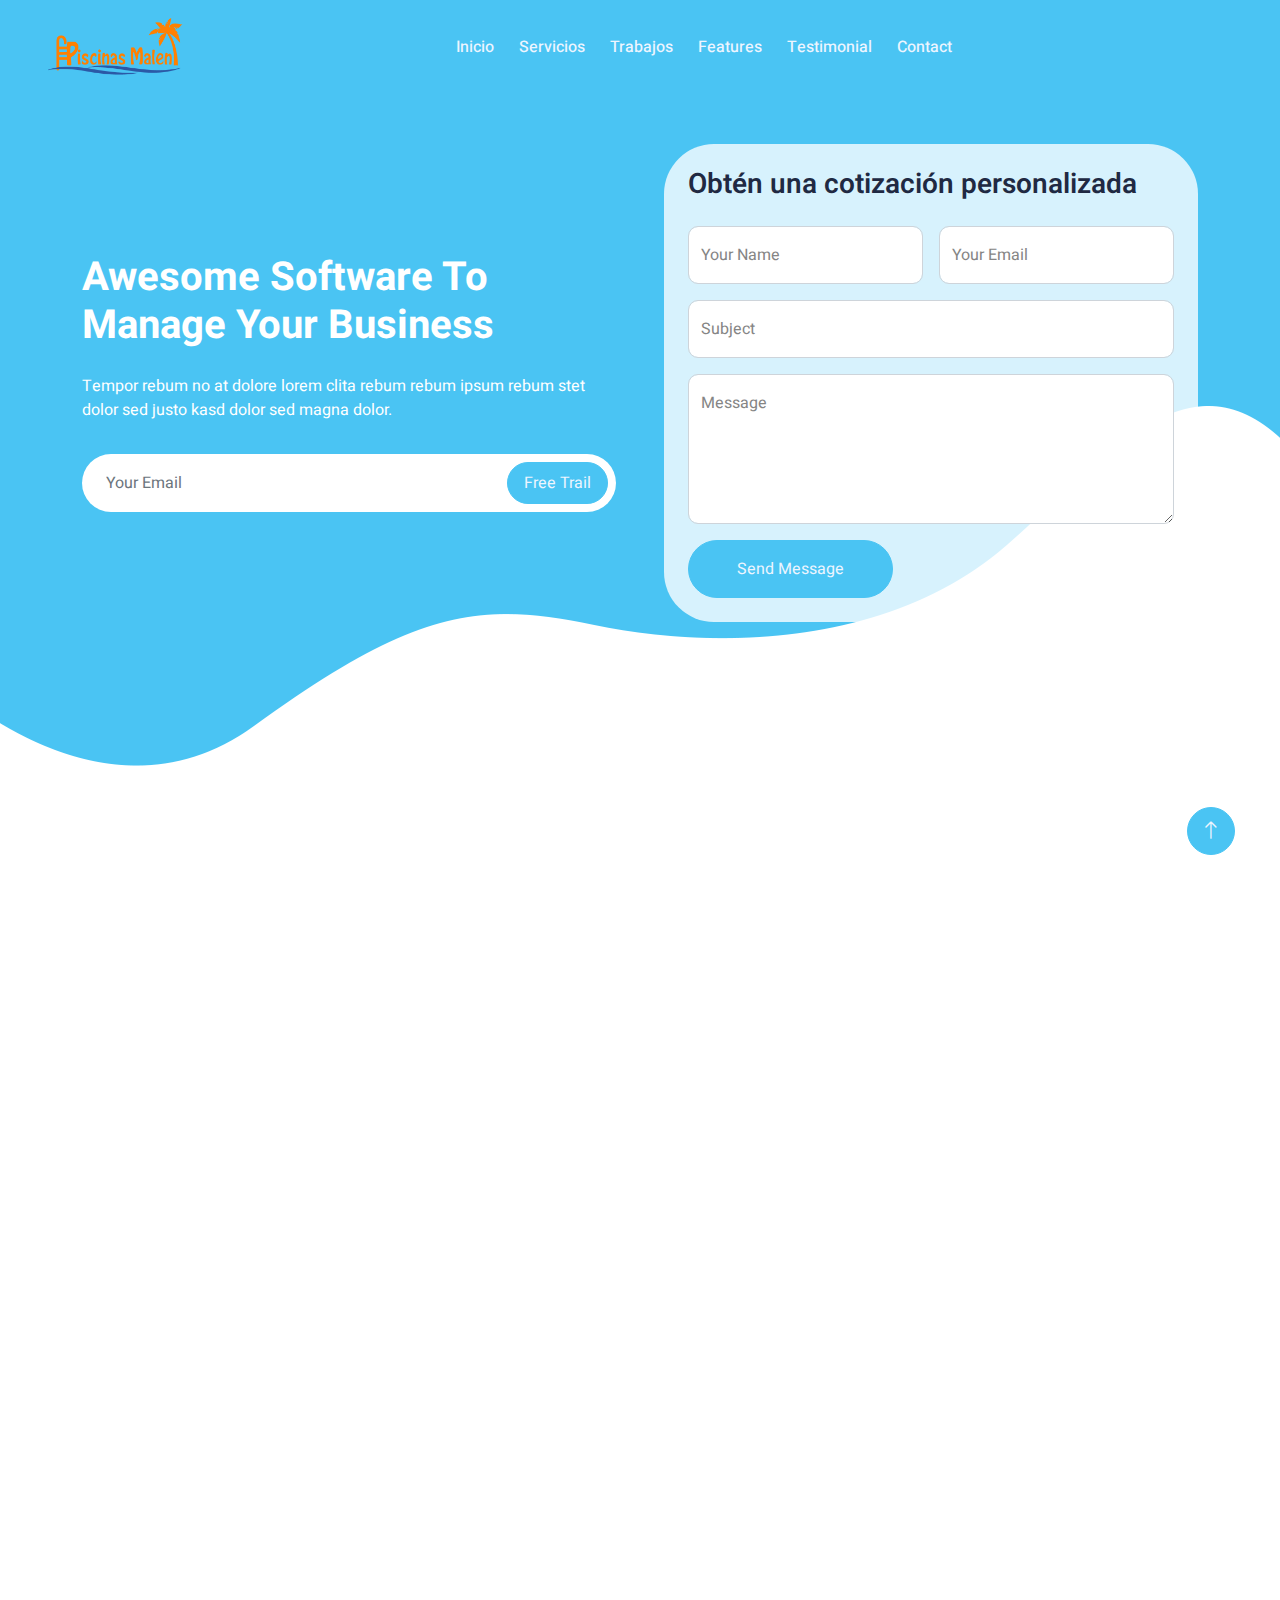
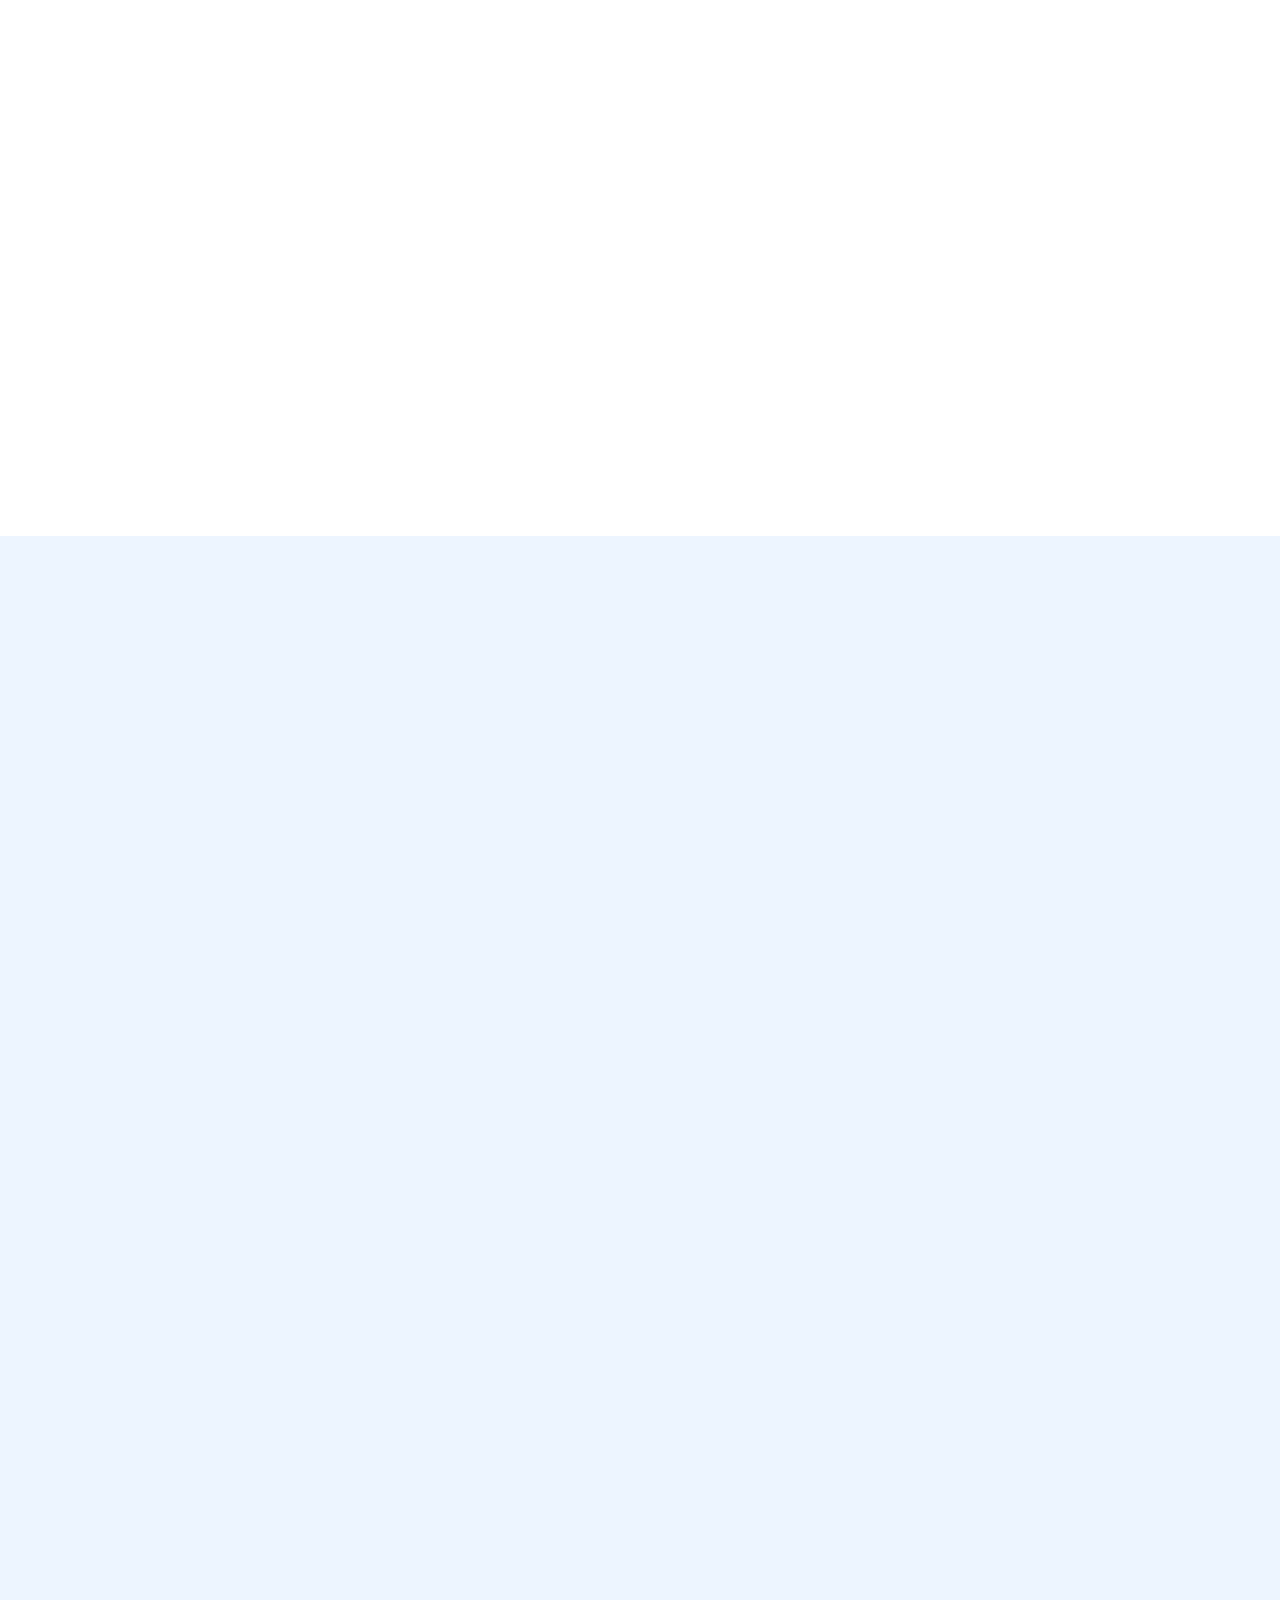
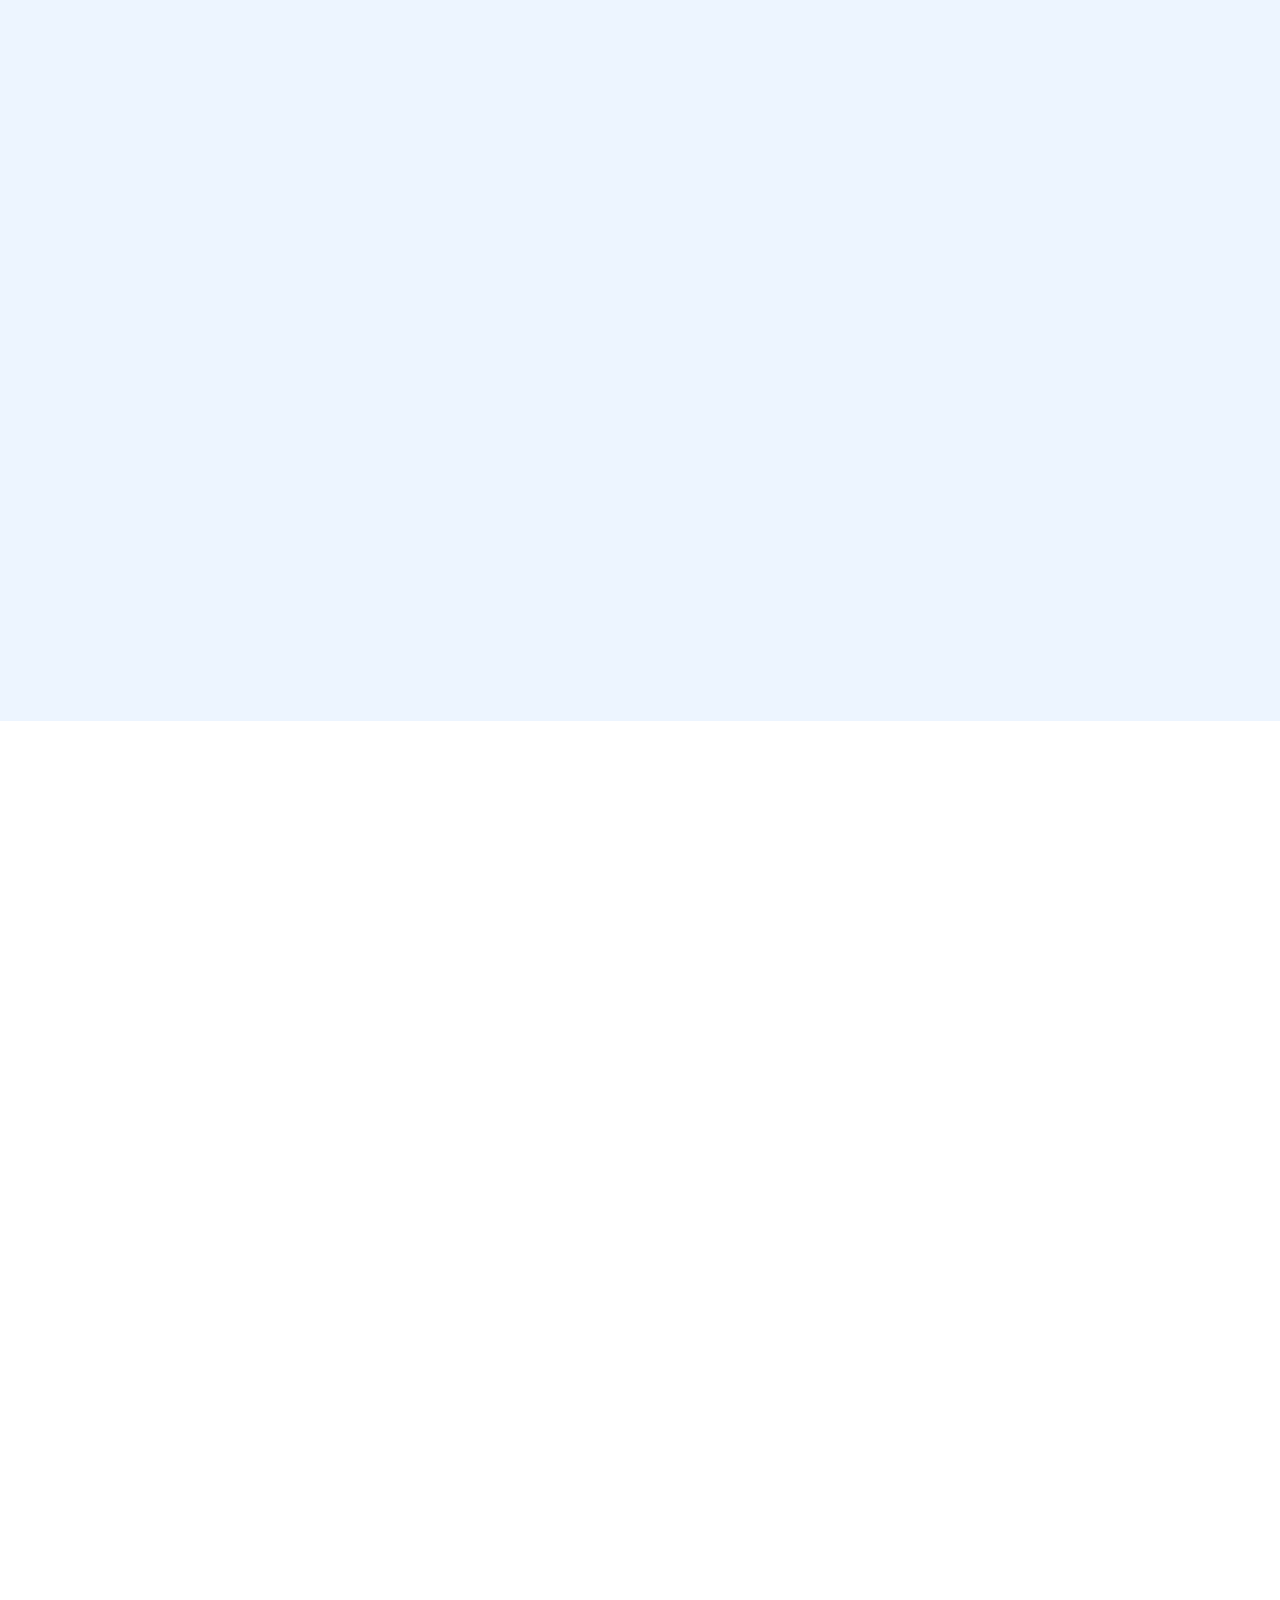
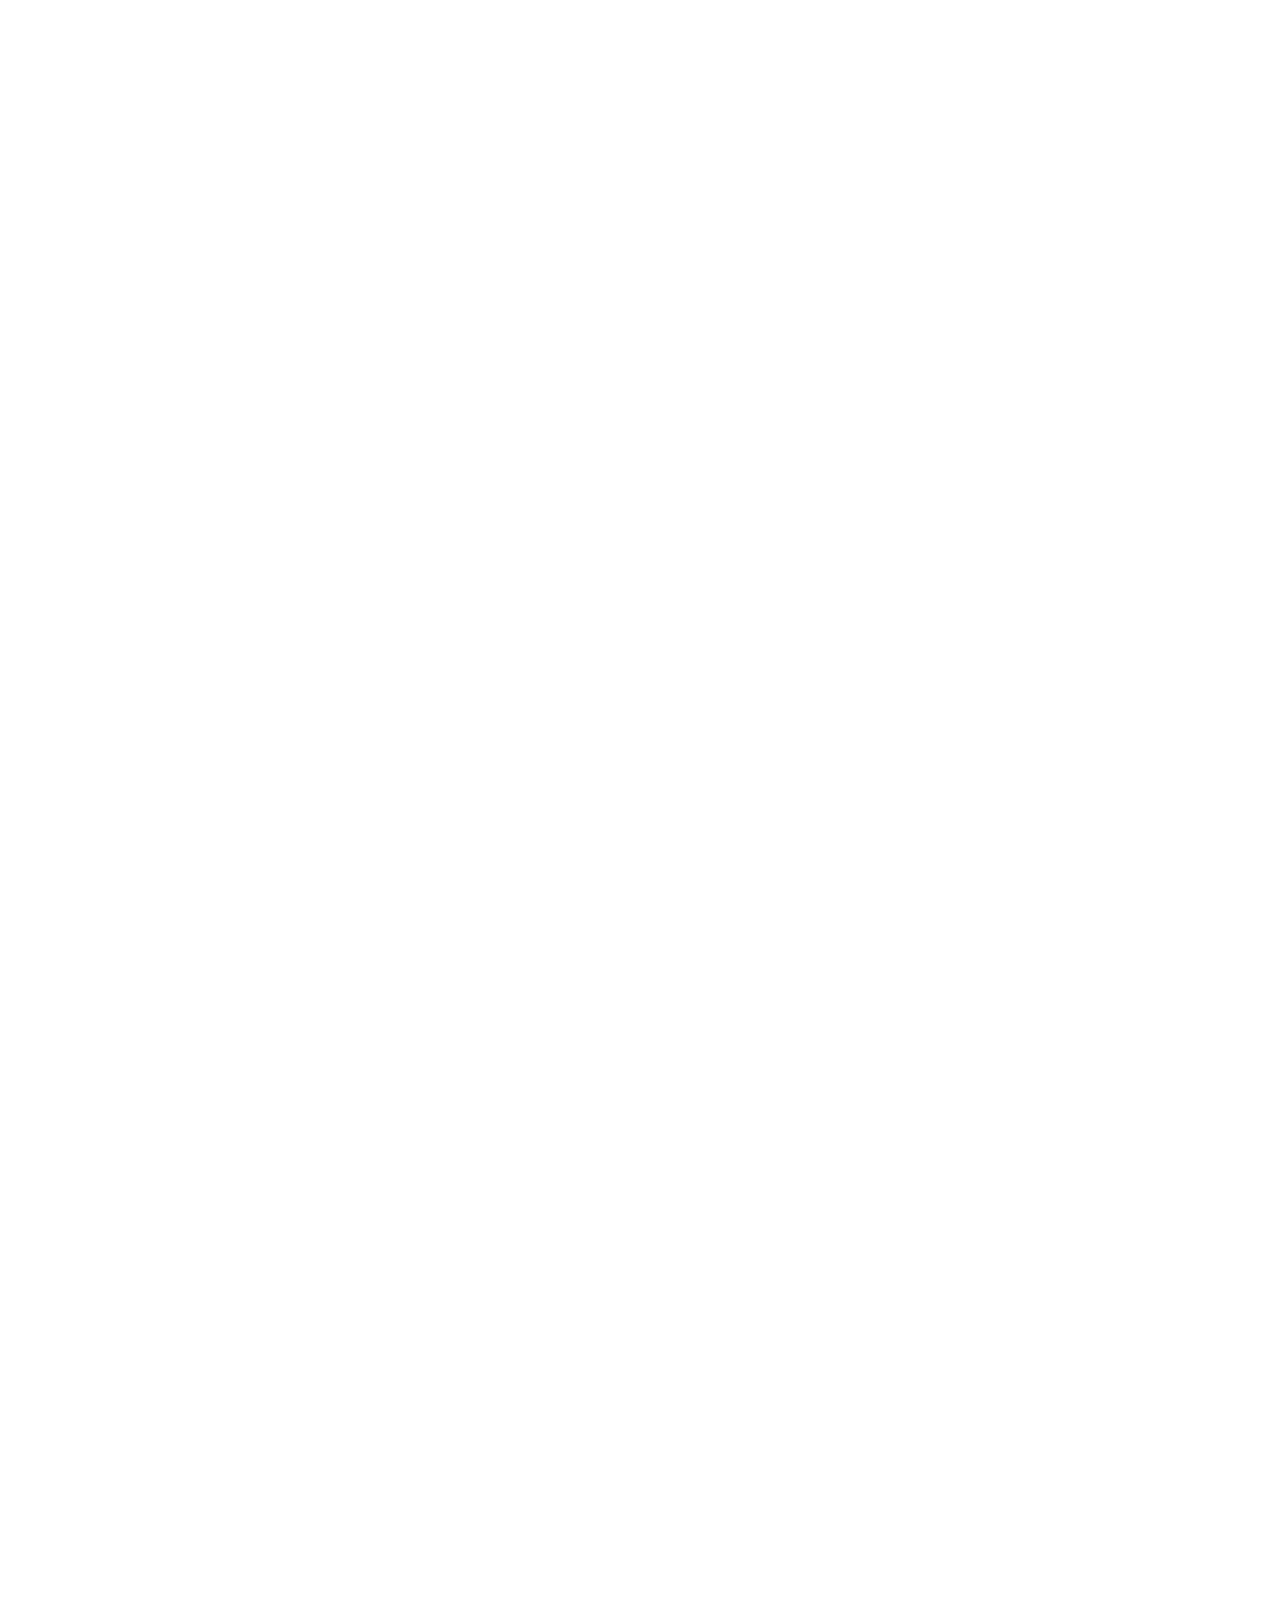
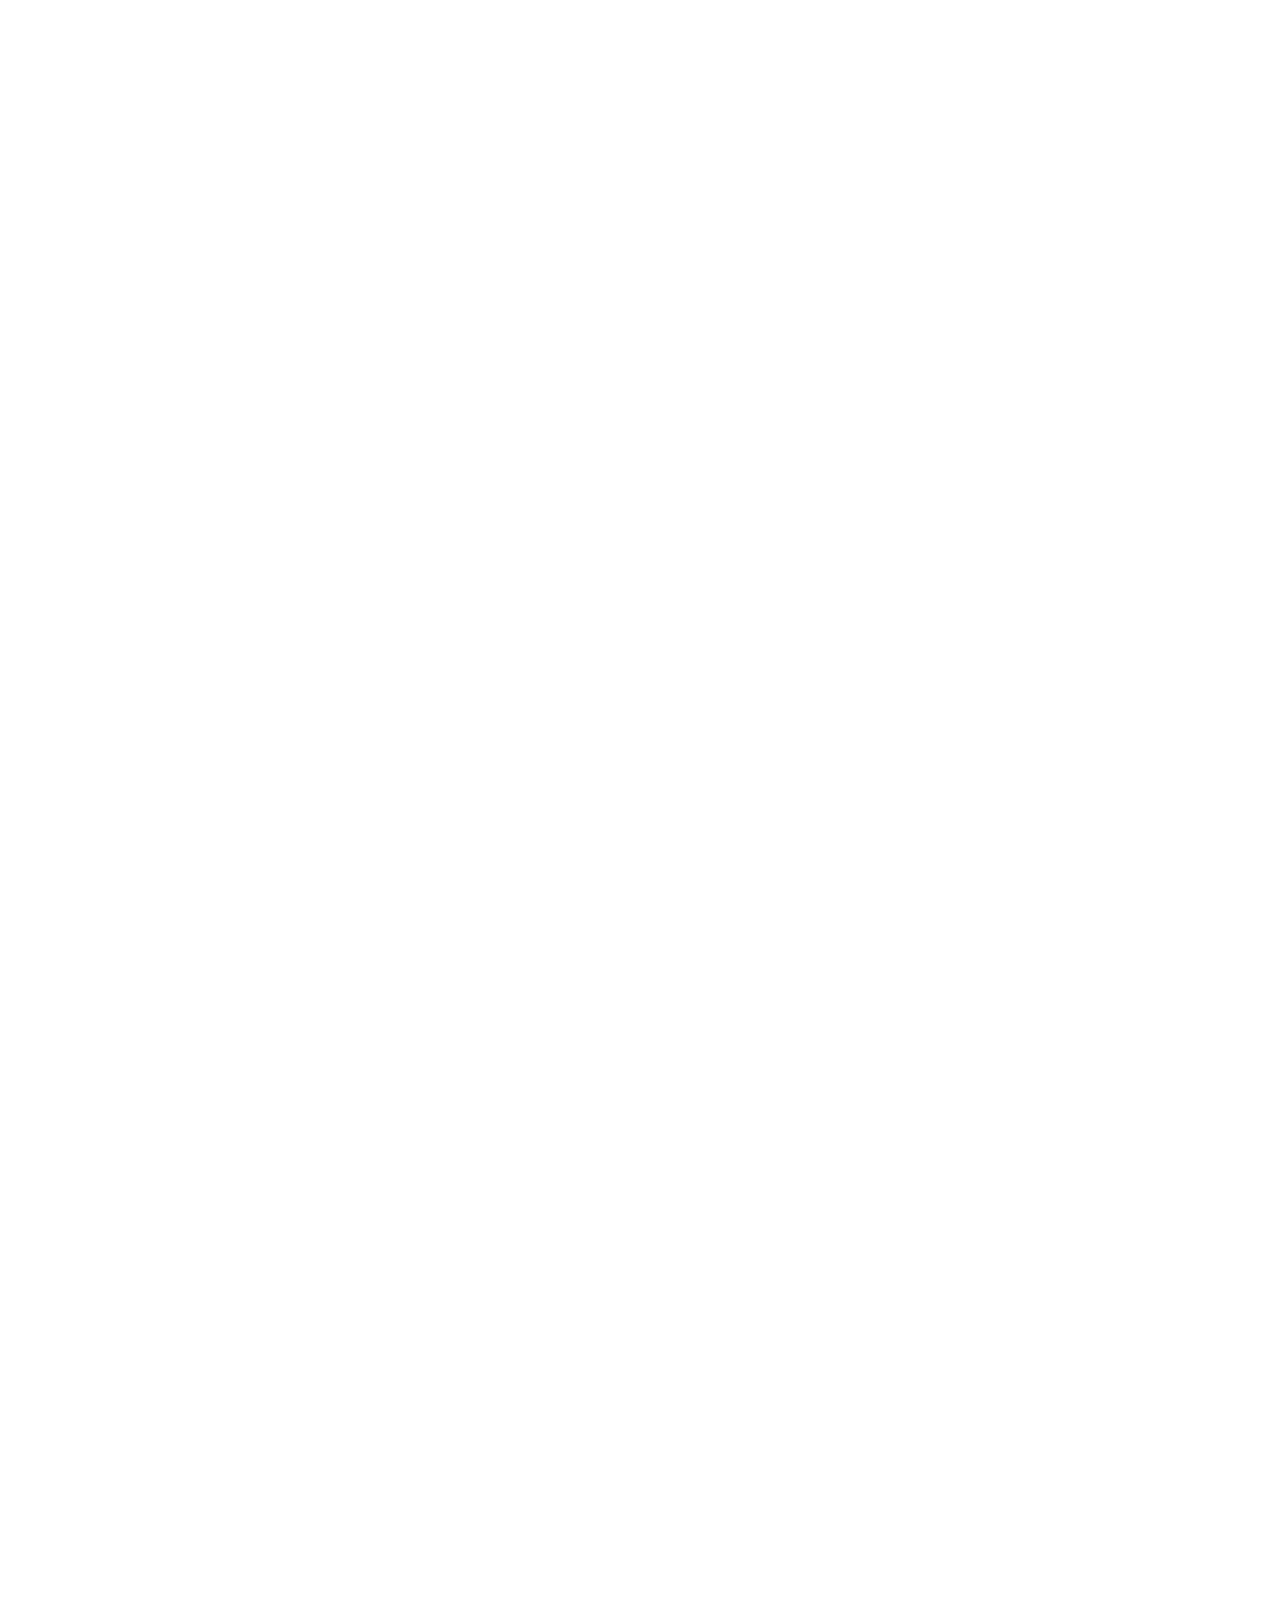
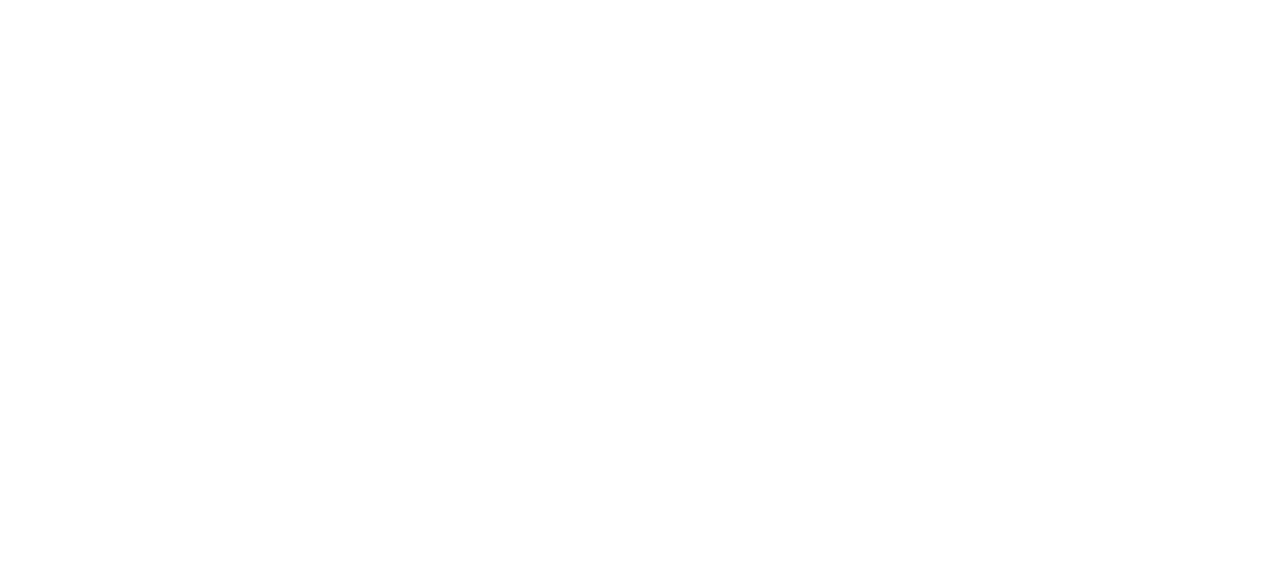
==== prueba/index.html @ 52b32146 "Carpeta prueba" ====
<!DOCTYPE html>
<html lang="es">

<head>
    <meta charset="utf-8">
    <title>Piscinas Malen | Construcción de piscinas y decoración</title>
    <meta content="width=device-width, initial-scale=1.0" name="viewport">
    <meta content="" name="keywords">
    <meta content="" name="description">

    <!-- Favicon -->
    <link href="img/favicon.ico" rel="icon">

    <!-- Google Web Fonts -->
    <link rel="preconnect" href="https://fonts.googleapis.com">
    <link rel="preconnect" href="https://fonts.gstatic.com" crossorigin>
    <link href="https://fonts.googleapis.com/css2?family=Heebo:wght@400;500;600;700&display=swap" rel="stylesheet"> 

    <!-- Icon Font Stylesheet -->
    <link href="https://cdnjs.cloudflare.com/ajax/libs/font-awesome/5.10.0/css/all.min.css" rel="stylesheet">
    <link href="https://cdn.jsdelivr.net/npm/bootstrap-icons@1.4.1/font/bootstrap-icons.css" rel="stylesheet">

    <!-- Libraries Stylesheet -->
    <link href="lib/animate/animate.min.css" rel="stylesheet">
    <link href="lib/owlcarousel/assets/owl.carousel.min.css" rel="stylesheet">

    <!-- Customized Bootstrap Stylesheet -->
    <link href="css/bootstrap.min.css" rel="stylesheet">

    <!-- Template Stylesheet -->
    <link href="css/style.css" rel="stylesheet">
</head>

<body>
    <div class="container-xxl bg-white p-0">
        <!-- Spinner Start -->
        <div id="spinner" class="show bg-white position-fixed translate-middle w-100 vh-100 top-50 start-50 d-flex align-items-center justify-content-center">
            <div class="spinner-grow text-primary" style="width: 3rem; height: 3rem;" role="status">
                <span class="sr-only">Loading...</span>
            </div>
        </div>
        <!-- Spinner End -->


        <!-- Navbar & Hero Start -->
        <div class="container-xxl position-relative p-0" id="home">
            <nav class="navbar navbar-expand-lg navbar-light px-4 px-lg-5 py-3 py-lg-0">
                <a href="" class="navbar-brand p-0">
                     <img src="img/logo-malen.png" alt="Logo"> 
                </a>
                <button class="navbar-toggler rounded-pill" type="button" data-bs-toggle="collapse" data-bs-target="#navbarCollapse">
                    <span class="navbar-toggler-icon"></span>
                </button>
                <div class="collapse navbar-collapse" id="navbarCollapse">
                    <div class="navbar-nav mx-auto py-0">
                        <a href="#home" class="nav-item nav-link active">Inicio</a>
                        <a href="#about" class="nav-item nav-link">Servicios</a>
                        <a href="#overview" class="nav-item nav-link">Trabajos</a>
                        <a href="#features" class="nav-item nav-link">Features</a>
                        <a href="#testimonial" class="nav-item nav-link">Testimonial</a>
                        <a href="#contact" class="nav-item nav-link">Contact</a>
                    </div>
                    
                </div>
            </nav>

            <div class="container-xxl bg-primary hero-header">
                <div class="container">
                    <div class="row g-5 align-items-center">
                        <div class="col-lg-6 text-center text-lg-start">
                            <h1 class="text-white mb-4 animated slideInDown">Awesome Software To Manage Your Business</h1>
                            <p class="text-white pb-3 animated slideInDown">Tempor rebum no at dolore lorem clita rebum rebum ipsum rebum stet dolor sed justo kasd dolor sed magna dolor.</p>
                            <div class="position-relative w-100 mt-3">
                                <input class="form-control border-0 rounded-pill w-100 ps-4 pe-5" type="text" placeholder="Your Email" style="height: 58px;">
                                <button type="button" class="btn btn-primary rounded-pill py-2 px-3 shadow-none position-absolute top-0 end-0 m-2">Free Trail</button>
                            </div>
                        </div>
                            <div class="col-lg-6 wow fadeInUp" data-wow-delay="0.5s">
                                <form class="cotizar">
                                    <div class="row g-3">
                                        <h3>Obtén una cotización personalizada</h3>
                                        <div class="col-md-6">
                                            <div class="form-floating">
                                                <input type="text" class="form-control" id="name" placeholder="Your Name">
                                                <label for="name">Your Name</label>
                                            </div>
                                        </div>
                                        <div class="col-md-6">
                                            <div class="form-floating">
                                                <input type="email" class="form-control" id="email" placeholder="Your Email">
                                                <label for="email">Your Email</label>
                                            </div>
                                        </div>
                                        <div class="col-12">
                                            <div class="form-floating">
                                                <input type="text" class="form-control" id="subject" placeholder="Subject">
                                                <label for="subject">Subject</label>
                                            </div>
                                        </div>
                                        <div class="col-12">
                                            <div class="form-floating">
                                                <textarea class="form-control" placeholder="Leave a message here" id="message" style="height: 150px"></textarea>
                                                <label for="message">Message</label>
                                            </div>
                                        </div>
                                        <div class="col-12">
                                            <button class="btn btn-primary rounded-pill py-3 px-5" type="submit">Send Message</button>
                                        </div>
                                    </div>
                               
                                </form>
                            </div>
                        
                    </div>
                </div>
            </div>
        </div>
        <!-- Navbar & Hero End -->


        <!-- Feature Start -->
        <div class="container-xxl py-6">
            <div class="container">
                <div class="row g-4">
                    <div class="col-lg-4 wow fadeInUp" data-wow-delay="0.1s">
                        <div class="feature-item bg-light rounded text-center p-5">
                            <i class="fa fa-4x fa-edit text-primary mb-4"></i>
                            <h5 class="mb-3">Fully Customizable</h5>
                            <p class="m-0">Erat ipsum justo amet duo et elitr dolor, est duo duo eos lorem sed diam stet diam sed stet.</p>
                        </div>
                    </div>
                    <div class="col-lg-4 wow fadeInUp" data-wow-delay="0.3s">
                        <div class="feature-item bg-light rounded text-center p-5">
                            <i class="fa fa-4x fa-sync text-primary mb-4"></i>
                            <h5 class="mb-3">App Integration</h5>
                            <p class="m-0">Erat ipsum justo amet duo et elitr dolor, est duo duo eos lorem sed diam stet diam sed stet.</p>
                        </div>
                    </div>
                    <div class="col-lg-4 wow fadeInUp" data-wow-delay="0.5s">
                        <div class="feature-item bg-light rounded text-center p-5">
                            <i class="fa fa-4x fa-draw-polygon text-primary mb-4"></i>
                            <h5 class="mb-3">Drag And Drop</h5>
                            <p class="m-0">Erat ipsum justo amet duo et elitr dolor, est duo duo eos lorem sed diam stet diam sed stet.</p>
                        </div>
                    </div>
                </div>
            </div>
        </div>
        <!-- Feature End -->


        <!-- About Start -->
        <div class="container-xxl py-6" id="about">
            <div class="container">
                <div class="row g-5 flex-column-reverse flex-lg-row">
                    <div class="col-lg-6 wow fadeInUp" data-wow-delay="0.1s">
                        <h1 class="mb-4">Manage & Push Your Business To The Next Level</h1>
                        <p class="mb-4">Diam dolor diam ipsum et tempor sit. Aliqu diam amet diam et eos labore. Clita erat ipsum et lorem et sit, sed stet no labore lorem sit clita duo justo eirmod magna dolore erat amet</p>
                        <div class="d-flex mb-4">
                            <div class="flex-shrink-0 btn-square rounded-circle bg-primary text-white">
                                <i class="fa fa-check"></i>
                            </div>
                            <div class="ms-4">
                                <h5>First Working Process</h5>
                                <p class="mb-0">Aliqu diam amet diam et eos labore. Clita erat ipsum et lorem et sit, sed stet no labore lorem sit clita duo justo magna</p>
                            </div>
                        </div>
                        <div class="d-flex mb-4">
                            <div class="flex-shrink-0 btn-square rounded-circle bg-primary text-white">
                                <i class="fa fa-check"></i>
                            </div>
                            <div class="ms-4">
                                <h5>24/7 Hours Support</h5>
                                <p class="mb-0">Aliqu diam amet diam et eos labore. Clita erat ipsum et lorem et sit, sed stet no labore lorem sit clita duo justo magna</p>
                            </div>
                        </div>
                        <a href="" class="btn btn-primary py-sm-3 px-sm-5 rounded-pill mt-3">Read More</a>
                    </div>
                    <div class="col-lg-6">
                        <img class="img-fluid rounded wow zoomIn" data-wow-delay="0.5s" src="img/about.jpg">
                    </div>
                </div>
            </div>
        </div>
        <!-- About End -->


        <!-- Overview Start -->
        <div class="container-xxl bg-light my-6 py-5" id="overview">
            <div class="container">
                <div class="row g-5 py-5 align-items-center">
                    <div class="col-lg-6 wow fadeInUp" data-wow-delay="0.1s">
                        <img class="img-fluid rounded" src="img/overview-1.jpg">
                    </div>
                    <div class="col-lg-6 wow fadeInUp" data-wow-delay="0.5s">
                        <div class="d-flex align-items-center mb-4">
                            <h1 class="mb-0">01</h1>
                            <span class="bg-primary mx-2" style="width: 30px; height: 2px;"></span>
                            <h5 class="mb-0">App Integration</h5>
                        </div>
                        <p class="mb-4">Diam dolor diam ipsum et tempor sit. Aliqu diam amet diam et eos labore. Clita erat ipsum et lorem et sit, sed stet no labore lorem sit clita duo justo eirmod magna dolore erat amet</p>
                        <p><i class="fa fa-check-circle text-primary me-3"></i>Fully customizable</p>
                        <p><i class="fa fa-check-circle text-primary me-3"></i>User friendly interface</p>
                        <p class="mb-0"><i class="fa fa-check-circle text-primary me-3"></i>More effective & poerwfull</p>
                    </div>
                </div>
                <div class="row g-5 py-5 align-items-center flex-column-reverse flex-lg-row">
                    <div class="col-lg-6 wow fadeInUp" data-wow-delay="0.5s">
                        <div class="d-flex align-items-center mb-4">
                            <h1 class="mb-0">02</h1>
                            <span class="bg-primary mx-2" style="width: 30px; height: 2px;"></span>
                            <h5 class="mb-0">App Customization</h5>
                        </div>
                        <p class="mb-4">Diam dolor diam ipsum et tempor sit. Aliqu diam amet diam et eos labore. Clita erat ipsum et lorem et sit, sed stet no labore lorem sit clita duo justo eirmod magna dolore erat amet</p>
                        <p><i class="fa fa-check-circle text-primary me-3"></i>Fully customizable</p>
                        <p><i class="fa fa-check-circle text-primary me-3"></i>User friendly interface</p>
                        <p class="mb-0"><i class="fa fa-check-circle text-primary me-3"></i>More effective & poerwfull</p>
                    </div>
                    <div class="col-lg-6 wow fadeInUp" data-wow-delay="0.1s">
                        <img class="img-fluid rounded" src="img/overview-2.jpg">
                    </div>
                </div>
                <div class="row g-5 py-5 align-items-center">
                    <div class="col-lg-6 wow fadeInUp" data-wow-delay="0.1s">
                        <img class="img-fluid rounded" src="img/overview-3.jpg">
                    </div>
                    <div class="col-lg-6 wow fadeInUp" data-wow-delay="0.5s">
                        <div class="d-flex align-items-center mb-4">
                            <h1 class="mb-0">03</h1>
                            <span class="bg-primary mx-2" style="width: 30px; height: 2px;"></span>
                            <h5 class="mb-0">App Modification</h5>
                        </div>
                        <p class="mb-4">Diam dolor diam ipsum et tempor sit. Aliqu diam amet diam et eos labore. Clita erat ipsum et lorem et sit, sed stet no labore lorem sit clita duo justo eirmod magna dolore erat amet</p>
                        <p><i class="fa fa-check-circle text-primary me-3"></i>Fully customizable</p>
                        <p><i class="fa fa-check-circle text-primary me-3"></i>User friendly interface</p>
                        <p class="mb-0"><i class="fa fa-check-circle text-primary me-3"></i>More effective & poerwfull</p>
                    </div>
                </div>
            </div>
        </div>
        <!-- Overview End -->


        <!-- Advanced Feature Start -->
        <div class="container-xxl py-6" id="features">
            <div class="container">
                <div class="mx-auto text-center wow fadeInUp" data-wow-delay="0.1s" style="max-width: 600px;">
                    <h1 class="mb-3">Advanced Features</h1>
                    <p class="mb-5">Diam dolor diam ipsum et tempor sit. Aliqu diam amet diam et eos labore. Clita erat ipsum et lorem et sit, sed stet no labore lorem sit clita duo justo</p>
                </div>
                <div class="row g-4">
                    <div class="col-lg-3 col-md-6 wow fadeInUp" data-wow-delay="0.1s">
                        <div class="advanced-feature-item text-center rounded py-5 px-4">
                            <i class="fa fa-edit fa-3x text-primary mb-4"></i>
                            <h5 class="mb-3">Fully Customizable</h5>
                            <p class="m-0">Erat ipsum justo amet duo et elitr dolor, est duo duo eos lorem sed diam stet.</p>
                        </div>
                    </div>
                    <div class="col-lg-3 col-md-6 wow fadeInUp" data-wow-delay="0.3s">
                        <div class="advanced-feature-item text-center rounded py-5 px-4">
                            <i class="fa fa-sync fa-3x text-primary mb-4"></i>
                            <h5 class="mb-3">App Integration</h5>
                            <p class="m-0">Erat ipsum justo amet duo et elitr dolor, est duo duo eos lorem sed diam stet.</p>
                        </div>
                    </div>
                    <div class="col-lg-3 col-md-6 wow fadeInUp" data-wow-delay="0.5s">
                        <div class="advanced-feature-item text-center rounded py-5 px-4">
                            <i class="fa fa-laptop fa-3x text-primary mb-4"></i>
                            <h5 class="mb-3">High Resolution</h5>
                            <p class="m-0">Erat ipsum justo amet duo et elitr dolor, est duo duo eos lorem sed diam stet.</p>
                        </div>
                    </div>
                    <div class="col-lg-3 col-md-6 wow fadeInUp" data-wow-delay="0.7s">
                        <div class="advanced-feature-item text-center rounded py-5 px-4">
                            <i class="fa fa-draw-polygon fa-3x text-primary mb-4"></i>
                            <h5 class="mb-3">Drag And Drop</h5>
                            <p class="m-0">Erat ipsum justo amet duo et elitr dolor, est duo duo eos lorem sed diam stet.</p>
                        </div>
                    </div>
                </div>
            </div>
        </div>
        <!-- Advanced Feature End -->


        <!-- Facts Start -->
        <div class="container-xxl bg-primary my-6 py-6 wow fadeInUp" data-wow-delay="0.1s">
            <div class="container">
                <div class="row g-4">
                    <div class="col-md-6 col-lg-3 text-center wow fadeIn" data-wow-delay="0.1s">
                        <i class="fa fa-cogs fa-3x text-white mb-3"></i>
                        <h1 class="mb-2" data-toggle="counter-up">7264</h1>
                        <p class="text-white mb-0">Active Install</p>
                    </div>
                    <div class="col-md-6 col-lg-3 text-center wow fadeIn" data-wow-delay="0.3s">
                        <i class="fa fa-users fa-3x text-white mb-3"></i>
                        <h1 class="mb-2" data-toggle="counter-up">6521</h1>
                        <p class="text-white mb-0">Satisfied Clients</p>
                    </div>
                    <div class="col-md-6 col-lg-3 text-center wow fadeIn" data-wow-delay="0.5s">
                        <i class="fa fa-certificate fa-3x text-white mb-3"></i>
                        <h1 class="mb-2" data-toggle="counter-up">729</h1>
                        <p class="text-white mb-0">Award Wins</p>
                    </div>
                    <div class="col-md-6 col-lg-3 text-center wow fadeIn" data-wow-delay="0.7s">
                        <i class="fa fa-quote-left fa-3x text-white mb-3"></i>
                        <h1 class="mb-2" data-toggle="counter-up">5917</h1>
                        <p class="text-white mb-0">Clients Reviews</p>
                    </div>
                </div>
            </div>
        </div>
        <!-- Facts End -->


        <!-- Process Start -->
        <div class="container-xxl py-6">
            <div class="container">
                <div class="row g-5">
                    <div class="col-lg-6 wow fadeInUp" data-wow-delay="0.1s">
                        <img class="img-fluid rounded" src="img/process.jpg">
                    </div>
                    <div class="col-lg-6 wow fadeInUp" data-wow-delay="0.5s">
                        <h1 class="mb-4">Three Simple Steps To Start Working With</h1>
                        <p class="mb-4">Diam dolor diam ipsum et tempor sit. Aliqu diam amet diam et eos labore. Clita erat ipsum et lorem et sit, sed stet no labore lorem sit clita duo justo eirmod magna dolore erat amet</p>
                        <ul class="process mb-0">
                            <li>
                                <span><i class="fa fa-cog"></i></span>
                                <div>
                                    <h5>Install the Software</h5>
                                    <p>Tempor erat elitr rebum at clita. Diam dolor diam ipsum sit. Aliqu diam amet diam et eos erat ipsum et lorem et sit</p>
                                </div>
                            </li>
                            <li>
                                <span><i class="fa fa-address-card"></i></span>
                                <div>
                                    <h5>Setup Your Profile</h5>
                                    <p>Diam dolor diam ipsum sit. Aliqu diam amet diam et eos. Clita erat ipsum et lorem et sit, sed stet lorem sit clita duo</p>
                                </div>
                            </li>
                            <li>
                                <span><i class="fa fa-check"></i></span>
                                <div>
                                    <h5>Enjoy The Features</h5>
                                    <p>Aliqu diam amet diam et eos. Clita erat ipsum et lorem et sit, sed stet lorem sit clita duo justo magna</p>
                                </div>
                            </li>
                        </ul>
                    </div>
                </div>
            </div>
        </div>
        <!-- Process End -->


        <!-- Pricing Start -->
        <div class="container-xxl py-6" id="pricing">
            <div class="container">
                <div class="mx-auto text-center wow fadeInUp" data-wow-delay="0.1s" style="max-width: 600px;">
                    <h1 class="mb-3">Pricing Plan</h1>
                    <p class="mb-5">Diam dolor diam ipsum et tempor sit. Aliqu diam amet diam et eos labore. Clita erat ipsum et lorem et sit, sed stet no labore lorem sit clita duo justo</p>
                </div>
                <div class="row g-4">
                    <div class="col-lg-4 col-md-6 wow fadeInUp" data-wow-delay="0.1s">
                        <div class="price-item rounded overflow-hidden">
                            <div class="bg-dark p-4">
                                <h4 class="text-white mt-2">Standard</h4>
                                <div class="text-white">
                                    <span class="align-top fs-4 fw-bold">$</span>
                                    <h1 class="d-inline display-6 text-primary mb-0"> 29.99</h1>
                                    <span class="align-baseline">/ Month</span>
                                </div>
                            </div>
                            <div class="p-4">
                                <div class="d-flex justify-content-between mb-3"><span>HTML5 & CSS3</span><i class="fa fa-check text-success pt-1"></i></div>
                                <div class="d-flex justify-content-between mb-3"><span>Bootstrap v5</span><i class="fa fa-check text-success pt-1"></i></div>
                                <div class="d-flex justify-content-between mb-3"><span>Responsive Layout</span><i class="fa fa-check text-success pt-1"></i></div>
                                <div class="d-flex justify-content-between mb-3"><span>Cross-browser Support</span><i class="fa fa-times text-danger pt-1"></i></div>
                                <div class="d-flex justify-content-between mb-3"><span>Remove Author's Credit</span><i class="fa fa-times text-danger pt-1"></i></div>
                                <div class="d-flex justify-content-between mb-3"><span>PHP & Ajax Contact Form</span><i class="fa fa-times text-danger pt-1"></i></div>
                                <div class="d-flex justify-content-between mb-3"><span>6 Months Free Support</span><i class="fa fa-times text-danger pt-1"></i></div>
                                <a href="" class="btn btn-dark rounded-pill py-2 px-4 mt-3">Get Started</a>
                            </div>
                        </div>
                    </div>
                    <div class="col-lg-4 col-md-6 wow fadeInUp" data-wow-delay="0.3s">
                        <div class="price-item rounded overflow-hidden">
                            <div class="bg-primary p-4">
                                <h4 class="text-white mt-2">Professional</h4>
                                <div class="text-white">
                                    <span class="align-top fs-4 fw-bold">$</span>
                                    <h1 class="d-inline display-6 text-dark mb-0"> 49.99</h1>
                                    <span class="align-baseline">/ Month</span>
                                </div>
                            </div>
                            <div class="p-4">
                                <div class="d-flex justify-content-between mb-3"><span>HTML5 & CSS3</span><i class="fa fa-check text-success pt-1"></i></div>
                                <div class="d-flex justify-content-between mb-3"><span>Bootstrap v5</span><i class="fa fa-check text-success pt-1"></i></div>
                                <div class="d-flex justify-content-between mb-3"><span>Responsive Layout</span><i class="fa fa-check text-success pt-1"></i></div>
                                <div class="d-flex justify-content-between mb-3"><span>Cross-browser Support</span><i class="fa fa-check text-success pt-1"></i></div>
                                <div class="d-flex justify-content-between mb-3"><span>Remove Author's Credit</span><i class="fa fa-check text-success pt-1"></i></div>
                                <div class="d-flex justify-content-between mb-3"><span>PHP & Ajax Contact Form</span><i class="fa fa-times text-danger pt-1"></i></div>
                                <div class="d-flex justify-content-between mb-3"><span>6 Months Free Support</span><i class="fa fa-times text-danger pt-1"></i></div>
                                <a href="" class="btn btn-primary rounded-pill py-2 px-4 mt-3">Get Started</a>
                            </div>
                        </div>
                    </div>
                    <div class="col-lg-4 col-md-6 wow fadeInUp" data-wow-delay="0.5s">
                        <div class="price-item rounded overflow-hidden">
                            <div class="bg-dark p-4">
                                <h4 class="text-white mt-2">Ultimate</h4>
                                <div class="text-white">
                                    <span class="align-top fs-4 fw-bold">$</span>
                                    <h1 class="d-inline display-6 text-primary mb-0"> 79.99</h1>
                                    <span class="align-baseline">/ Month</span>
                                </div>
                            </div>
                            <div class="p-4">
                                <div class="d-flex justify-content-between mb-3"><span>HTML5 & CSS3</span><i class="fa fa-check text-success pt-1"></i></div>
                                <div class="d-flex justify-content-between mb-3"><span>Bootstrap v5</span><i class="fa fa-check text-success pt-1"></i></div>
                                <div class="d-flex justify-content-between mb-3"><span>Responsive Layout</span><i class="fa fa-check text-success pt-1"></i></div>
                                <div class="d-flex justify-content-between mb-3"><span>Cross-browser Support</span><i class="fa fa-check text-success pt-1"></i></div>
                                <div class="d-flex justify-content-between mb-3"><span>Remove Author's Credit</span><i class="fa fa-check text-success pt-1"></i></div>
                                <div class="d-flex justify-content-between mb-3"><span>PHP & Ajax Contact Form</span><i class="fa fa-check text-success pt-1"></i></div>
                                <div class="d-flex justify-content-between mb-3"><span>6 Months Free Support</span><i class="fa fa-check text-success pt-1"></i></div>
                                <a href="" class="btn btn-dark rounded-pill py-2 px-4 mt-3">Get Started</a>
                            </div>
                        </div>
                    </div>
                </div>
            </div>
        </div>
        <!-- Pricing End -->


        <!-- Testimonial Start -->
        <div class="container-xxl py-6" id="testimonial">
            <div class="container">
                <div class="mx-auto text-center wow fadeInUp" data-wow-delay="0.1s" style="max-width: 600px;">
                    <h1 class="mb-3">What Our Clients Say</h1>
                    <p class="mb-5">Diam dolor diam ipsum et tempor sit. Aliqu diam amet diam et eos labore. Clita erat ipsum et lorem et sit, sed stet no labore lorem sit clita duo justo</p>
                </div>
                <div class="owl-carousel testimonial-carousel wow fadeInUp" data-wow-delay="0.1s">
                    <div class="testimonial-item bg-light rounded my-4">
                        <p class="fs-5"><i class="fa fa-quote-left fa-4x text-primary mt-n4 me-3"></i>Diam dolor diam ipsum sit. Aliqu diam amet diam et eos. Clita erat ipsum et lorem et sit sed stet lorem sit clita duo justo.</p>
                        <div class="d-flex align-items-center">
                            <img class="img-fluid flex-shrink-0 rounded-circle" src="img/testimonial-1.jpg" style="width: 65px; height: 65px;">
                            <div class="ps-4">
                                <h5 class="mb-1">Client Name</h5>
                                <span>Profession</span>
                            </div>
                        </div>
                    </div>
                    <div class="testimonial-item bg-light rounded my-4">
                        <p class="fs-5"><i class="fa fa-quote-left fa-4x text-primary mt-n4 me-3"></i>Diam dolor diam ipsum sit. Aliqu diam amet diam et eos. Clita erat ipsum et lorem et sit sed stet lorem sit clita duo justo.</p>
                        <div class="d-flex align-items-center">
                            <img class="img-fluid flex-shrink-0 rounded-circle" src="img/testimonial-2.jpg" style="width: 65px; height: 65px;">
                            <div class="ps-4">
                                <h5 class="mb-1">Client Name</h5>
                                <span>Profession</span>
                            </div>
                        </div>
                    </div>
                    <div class="testimonial-item bg-light rounded my-4">
                        <p class="fs-5"><i class="fa fa-quote-left fa-4x text-primary mt-n4 me-3"></i>Diam dolor diam ipsum sit. Aliqu diam amet diam et eos. Clita erat ipsum et lorem et sit sed stet lorem sit clita duo justo.</p>
                        <div class="d-flex align-items-center">
                            <img class="img-fluid flex-shrink-0 rounded-circle" src="img/testimonial-3.jpg" style="width: 65px; height: 65px;">
                            <div class="ps-4">
                                <h5 class="mb-1">Client Name</h5>
                                <span>Profession</span>
                            </div>
                        </div>
                    </div>
                </div>
            </div>
        </div>
        <!-- Testimonial End -->


        <!-- Contact Start -->
        <div class="container-xxl py-6" id="contact">
            <div class="container">
                <div class="row g-5">
                    <div class="col-lg-6 wow fadeInUp" data-wow-delay="0.1s">
                        <h1 class="mb-3">Get In Touch</h1>
                        <p class="mb-4">The contact form is currently inactive. Get a functional and working contact form with Ajax & PHP in a few minutes. Just copy and paste the files, add a little code and you're done. <a href="https://htmlcodex.com/contact-form">Download Now</a>.</p>
                        <div class="d-flex mb-4">
                            <div class="flex-shrink-0 btn-square rounded-circle bg-primary text-white">
                                <i class="fa fa-phone-alt"></i>
                            </div>
                            <div class="ms-3">
                                <p class="mb-2">Call Us</p>
                                <h5 class="mb-0">+012 345 6789</h5>
                            </div>
                        </div>
                        <div class="d-flex mb-4">
                            <div class="flex-shrink-0 btn-square rounded-circle bg-primary text-white">
                                <i class="fa fa-envelope"></i>
                            </div>
                            <div class="ms-3">
                                <p class="mb-2">Mail Us</p>
                                <h5 class="mb-0">info@example.com</h5>
                            </div>
                        </div>
                        <div class="d-flex mb-0">
                            <div class="flex-shrink-0 btn-square rounded-circle bg-primary text-white">
                                <i class="fa fa-map-marker-alt"></i>
                            </div>
                            <div class="ms-3">
                                <p class="mb-2">Our Office</p>
                                <h5 class="mb-0">123 Street, New York, USA</h5>
                            </div>
                        </div>
                    </div>
                    <div class="col-lg-6 wow fadeInUp" data-wow-delay="0.5s">
                        <form>
                            <div class="row g-3">
                                <div class="col-md-6">
                                    <div class="form-floating">
                                        <input type="text" class="form-control" id="name" placeholder="Your Name">
                                        <label for="name">Your Name</label>
                                    </div>
                                </div>
                                <div class="col-md-6">
                                    <div class="form-floating">
                                        <input type="email" class="form-control" id="email" placeholder="Your Email">
                                        <label for="email">Your Email</label>
                                    </div>
                                </div>
                                <div class="col-12">
                                    <div class="form-floating">
                                        <input type="text" class="form-control" id="subject" placeholder="Subject">
                                        <label for="subject">Subject</label>
                                    </div>
                                </div>
                                <div class="col-12">
                                    <div class="form-floating">
                                        <textarea class="form-control" placeholder="Leave a message here" id="message" style="height: 150px"></textarea>
                                        <label for="message">Message</label>
                                    </div>
                                </div>
                                <div class="col-12">
                                    <button class="btn btn-primary rounded-pill py-3 px-5" type="submit">Send Message</button>
                                </div>
                            </div>
                        </form>
                    </div>
                </div>
            </div>
        </div>
        <!-- Contact End -->
        

        <!-- Footer Start -->
        <div class="container-fluid bg-dark text-body footer wow fadeIn" data-wow-delay="0.1s">
            <div class="container py-5 px-lg-5">
                <div class="row g-5">
                    <div class="col-md-6 col-lg-3">
                        <p class="section-title text-white h5 mb-4">Address<span></span></p>
                        <p><i class="fa fa-map-marker-alt me-3"></i>123 Street, New York, USA</p>
                        <p><i class="fa fa-phone-alt me-3"></i>+012 345 67890</p>
                        <p><i class="fa fa-envelope me-3"></i>info@example.com</p>
                        <div class="d-flex pt-2">
                            <a class="btn btn-outline-light btn-social" href=""><i class="fab fa-twitter"></i></a>
                            <a class="btn btn-outline-light btn-social" href=""><i class="fab fa-facebook-f"></i></a>
                            <a class="btn btn-outline-light btn-social" href=""><i class="fab fa-instagram"></i></a>
                            <a class="btn btn-outline-light btn-social" href=""><i class="fab fa-linkedin-in"></i></a>
                        </div>
                    </div>
                    <div class="col-md-6 col-lg-3">
                        <p class="section-title text-white h5 mb-4">Quick Link<span></span></p>
                        <a class="btn btn-link" href="">About</a>
                        <a class="btn btn-link" href="">Contact</a>
                        <a class="btn btn-link" href="">Privacy Policy</a>
                        <a class="btn btn-link" href="">Terms & Conditions</a>
                        <a class="btn btn-link" href="">Support</a>
                    </div>
                    <div class="col-md-6 col-lg-3">
                        <p class="section-title text-white h5 mb-4">Community<span></span></p>
                        <a class="btn btn-link" href="">Career</a>
                        <a class="btn btn-link" href="">Leadership</a>
                        <a class="btn btn-link" href="">Strategy</a>
                        <a class="btn btn-link" href="">History</a>
                        <a class="btn btn-link" href="">Components</a>
                    </div>
                    <div class="col-md-6 col-lg-3">
                        <p class="section-title text-white h5 mb-4">Newsletter<span></span></p>
                        <p>Lorem ipsum dolor sit amet elit. Phasellus nec pretium mi. Curabitur facilisis ornare velit non vulpu</p>
                        <div class="position-relative w-100 mt-3">
                            <input class="form-control border-0 rounded-pill w-100 ps-4 pe-5" type="text" placeholder="Your Email" style="height: 48px;">
                            <button type="button" class="btn shadow-none position-absolute top-0 end-0 mt-1 me-2"><i class="fa fa-paper-plane text-primary fs-4"></i></button>
                        </div>
                    </div>
                </div>
            </div>
            <div class="container px-lg-5">
                <div class="copyright">
                    <div class="row">
                        <div class="col-md-6 text-center text-md-start mb-3 mb-md-0">
                            &copy; <a class="border-bottom" href="#">Your Site Name</a>, All Right Reserved. 
							
							<!--/*** This template is free as long as you keep the footer author’s credit link/attribution link/backlink. If you'd like to use the template without the footer author’s credit link/attribution link/backlink, you can purchase the Credit Removal License from "https://htmlcodex.com/credit-removal". Thank you for your support. ***/-->
							Designed By <a class="border-bottom" href="https://htmlcodex.com">HTML Codex</a>
                            <br>Distributed By: <a class="border-bottom" href="https://themewagon.com" target="_blank">ThemeWagon</a>
                        </div>
                        <div class="col-md-6 text-center text-md-end">
                            <div class="footer-menu">
                                <a href="">Home</a>
                                <a href="">Cookies</a>
                                <a href="">Help</a>
                                <a href="">FQAs</a>
                            </div>
                        </div>
                    </div>
                </div>
            </div>
        </div>
        <!-- Footer End -->


        <!-- Back to Top -->
        <a href="#" class="btn btn-lg btn-primary btn-lg-square back-to-top"><i class="bi bi-arrow-up"></i></a>
    </div>

    <!-- JavaScript Libraries -->
    <script src="https://code.jquery.com/jquery-3.4.1.min.js"></script>
    <script src="https://cdn.jsdelivr.net/npm/bootstrap@5.0.0/dist/js/bootstrap.bundle.min.js"></script>
    <script src="lib/wow/wow.min.js"></script>
    <script src="lib/easing/easing.min.js"></script>
    <script src="lib/waypoints/waypoints.min.js"></script>
    <script src="lib/counterup/counterup.min.js"></script>
    <script src="lib/owlcarousel/owl.carousel.min.js"></script>

    <!-- Template Javascript -->
    <script src="js/main.js"></script>
</body>

</html>
---- prueba/css/style.css ----
@import url('mistyle.css');
/********** Template CSS **********/
:root {
    --primary: #4BB3FD;
    --light: #EDF5FF;
    --dark: #202942;
}


/*** Spinner ***/
#spinner {
    opacity: 0;
    visibility: hidden;
    transition: opacity .5s ease-out, visibility 0s linear .5s;
    z-index: 99999;
}

#spinner.show {
    transition: opacity .5s ease-out, visibility 0s linear 0s;
    visibility: visible;
    opacity: 1;
}

.back-to-top {
    position: fixed;
    display: none;
    right: 45px;
    bottom: 45px;
    z-index: 99;
}

.my-6 {
    margin-top: 6rem;
    margin-bottom: 6rem;
}

.py-6 {
    padding-top: 6rem;
    padding-bottom: 6rem;
}


/*** Heading ***/
h1,
h2,
.fw-bold {
    font-weight: 700 !important;
}

h3,
h4,
.fw-semi-bold {
    font-weight: 600 !important;
}

h5,
h6,
.fw-medium {
    font-weight: 500 !important;
}


/*** Button ***/
.btn {
    transition: .5s;
}

.btn:hover {
    box-shadow: 0 0 10px rgba(0, 0, 0, .5);
}

.btn.btn-primary {
    color: var(--light);
}

.btn.btn-light {
    color: var(--primary);
}

.btn-square {
    width: 38px;
    height: 38px;
}

.btn-sm-square {
    width: 32px;
    height: 32px;
}

.btn-lg-square {
    width: 48px;
    height: 48px;
}

.btn-square,
.btn-sm-square,
.btn-lg-square {
    padding: 0;
    display: flex;
    align-items: center;
    justify-content: center;
    font-weight: normal;
    border-radius: 50px;
}


/*** Navbar ***/
.navbar .dropdown-toggle::after {
    border: none;
    content: "\f067";
    font-family: "Font Awesome 5 Free";
    font-size: 10px;
    font-weight: bold;
    vertical-align: middle;
    margin-left: 8px;
}

.navbar .navbar-nav .nav-link {
    position: relative;
    margin-right: 25px;
    padding: 35px 0;
    font-weight: 500;
    color: var(--light);
    outline: none;
    transition: .5s;
}

.navbar .navbar-nav .nav-link:hover,
.navbar .navbar-nav .nav-link.active {
    color: var(--light);
}

.sticky-top.navbar .navbar-nav .nav-link {
    padding: 20px 0;
    color: var(--dark);
}

.sticky-top.navbar .navbar-nav .nav-link:hover,
.sticky-top.navbar .navbar-nav .nav-link.active {
    color: var(--primary);
}

.navbar .navbar-brand h1 {
    color: #FFFFFF;
}

.navbar .navbar-brand img {
    max-height: 60px;
    transition: .5s;
}

.sticky-top.navbar .navbar-brand img {
    max-height: 45px;
}

@media (max-width: 991.98px) {
    .sticky-top.navbar {
        position: relative;
        background: #FFFFFF;
    }

    .navbar .navbar-collapse {
        margin-top: 15px;
        border-top: 1px solid #DDDDDD;
    }

    .navbar .navbar-nav .nav-link,
    .sticky-top.navbar .navbar-nav .nav-link {
        padding: 10px 0;
        margin-left: 0;
        color: var(--dark);
    }

    .navbar .navbar-nav .nav-link:hover,
    .navbar .navbar-nav .nav-link.active {
        color: var(--primary);
    }

    .navbar .navbar-brand h1 {
        color: var(--primary);
    }

    .navbar-light .navbar-brand img {
        max-height: 45px;
    }
}

@media (min-width: 992px) {
    .navbar {
        position: absolute;
        width: 100%;
        top: 0;
        left: 0;
        z-index: 999;
    }
    
    .sticky-top.navbar {
        position: fixed;
        background: #FFFFFF;
    }

    .sticky-top.navbar .navbar-brand h1 {
        color: var(--primary);
    }

    .navbar .navbar-nav .nav-item .dropdown-menu {
        display: block;
        border: none;
        margin-top: 0;
        top: 150%;
        opacity: 0;
        visibility: hidden;
        transition: .5s;
    }

    .navbar .navbar-nav .nav-item:hover .dropdown-menu {
        top: 100%;
        visibility: visible;
        transition: .5s;
        opacity: 1;
    }

    .sticky-top.navbar .btn {
        color: var(--light);
        background: var(--primary);
        border-color: var(--primary);
    }
}


/*** Hero Header ***/
.hero-header {
    margin-bottom: 6rem;
    padding: 9rem 0;
    background: url(../img/bg-bottom.png) center bottom no-repeat;
}

@media (max-width: 991.98px) {
    .hero-header {
        padding: 6rem 0 9rem 0;
    }
}


/*** Feature ***/
.feature-item,
.advanced-feature-item {
    height: 100%;
    transition: .5s;
}

.feature-item:hover {
    margin-top: -15px;
}

.advanced-feature-item {
    box-shadow: 0 0 45px rgba(0, 0, 0, .08);
}

.advanced-feature-item * {
    transition: .5s;
}

.advanced-feature-item:hover {
    background: var(--primary);
}

.advanced-feature-item:hover * {
    color: #FFFFFF !important;
}


/*** Process ***/
.process {
    padding: 0;
    list-style: none;
}

.process li {
    position: relative;
    display: flex;
    padding-bottom: 25px;
}

.process li::after {
    position: absolute;
    content: "";
    width: 1px;
    height: 100%;
    top: 0;
    left: 20px;
    background: var(--primary);
}

.process li:last-child {
    padding-bottom: 0;
}

.process li:last-child:after {
    display: none;
}

.process li span {
    position: relative;
    width: 40px;
    height: 40px;
    margin-right: 20px;
    display: flex;
    align-items: center;
    justify-content: center;
    flex-shrink: 0;
    color: #FFFFFF;
    background: var(--primary);
    border-radius: 40px;
    z-index: 1;
}

.process li p {
    margin: 0;
}


/*** Price ***/
.price-item {
    box-shadow: 0 0 45px rgba(0, 0, 0, .08);
    transition: .5s;
}

.price-item:hover {
    margin-top: -10px;
}


/*** Testimonial ***/
.testimonial-carousel .testimonial-item {
    padding: 0 30px 30px 30px;
}

.testimonial-carousel .owl-nav {
    display: flex;
    justify-content: center;
}

.testimonial-carousel .owl-nav .owl-prev,
.testimonial-carousel .owl-nav .owl-next {
    margin: 0 12px;
    width: 60px;
    height: 60px;
    display: flex;
    align-items: center;
    justify-content: center;
    color: var(--primary);
    background: var(--light);
    border-radius: 60px;
    font-size: 22px;
    transition: .5s;
}

.testimonial-carousel .owl-nav .owl-prev:hover,
.testimonial-carousel .owl-nav .owl-next:hover {
    color: #FFFFFF;
    background: var(--primary);
    box-shadow: 0 0 10px rgba(0, 0, 0, .5);
}


/*** Footer ***/
.footer {
    margin-top: 6rem;
    padding-top: 3rem;
}

.footer .btn.btn-social {
    margin-right: 5px;
    width: 40px;
    height: 40px;
    display: flex;
    align-items: center;
    justify-content: center;
    color: var(--light);
    border: 1px solid #858585;
    border-radius: 40px;
    transition: .3s;
}

.footer .btn.btn-social:hover {
    color: var(--primary);
    border-color: var(--light);
}

.footer .btn.btn-link {
    display: block;
    margin-bottom: 10px;
    padding: 0;
    text-align: left;
    color: #858585;
    font-weight: normal;
    transition: .3s;
}

.footer .btn.btn-link::before {
    position: relative;
    content: "\f105";
    font-family: "Font Awesome 5 Free";
    font-weight: 900;
    margin-right: 10px;
}

.footer .btn.btn-link:hover {
    letter-spacing: 1px;
    box-shadow: none;
    color: var(--light);
}

.footer .copyright {
    padding: 25px 0;
    border-top: 1px solid rgba(256, 256, 256, .1);
}

.footer .copyright a {
    color: var(--light);
}

.footer .footer-menu a {
    margin-right: 15px;
    padding-right: 15px;
    border-right: 1px solid rgba(255, 255, 255, .1);
}

.footer .footer-menu a:last-child {
    margin-right: 0;
    padding-right: 0;
    border-right: none;
}

.footer .copyright a:hover,
.footer .footer-menu a:hover {
    color: var(--secondary);
}
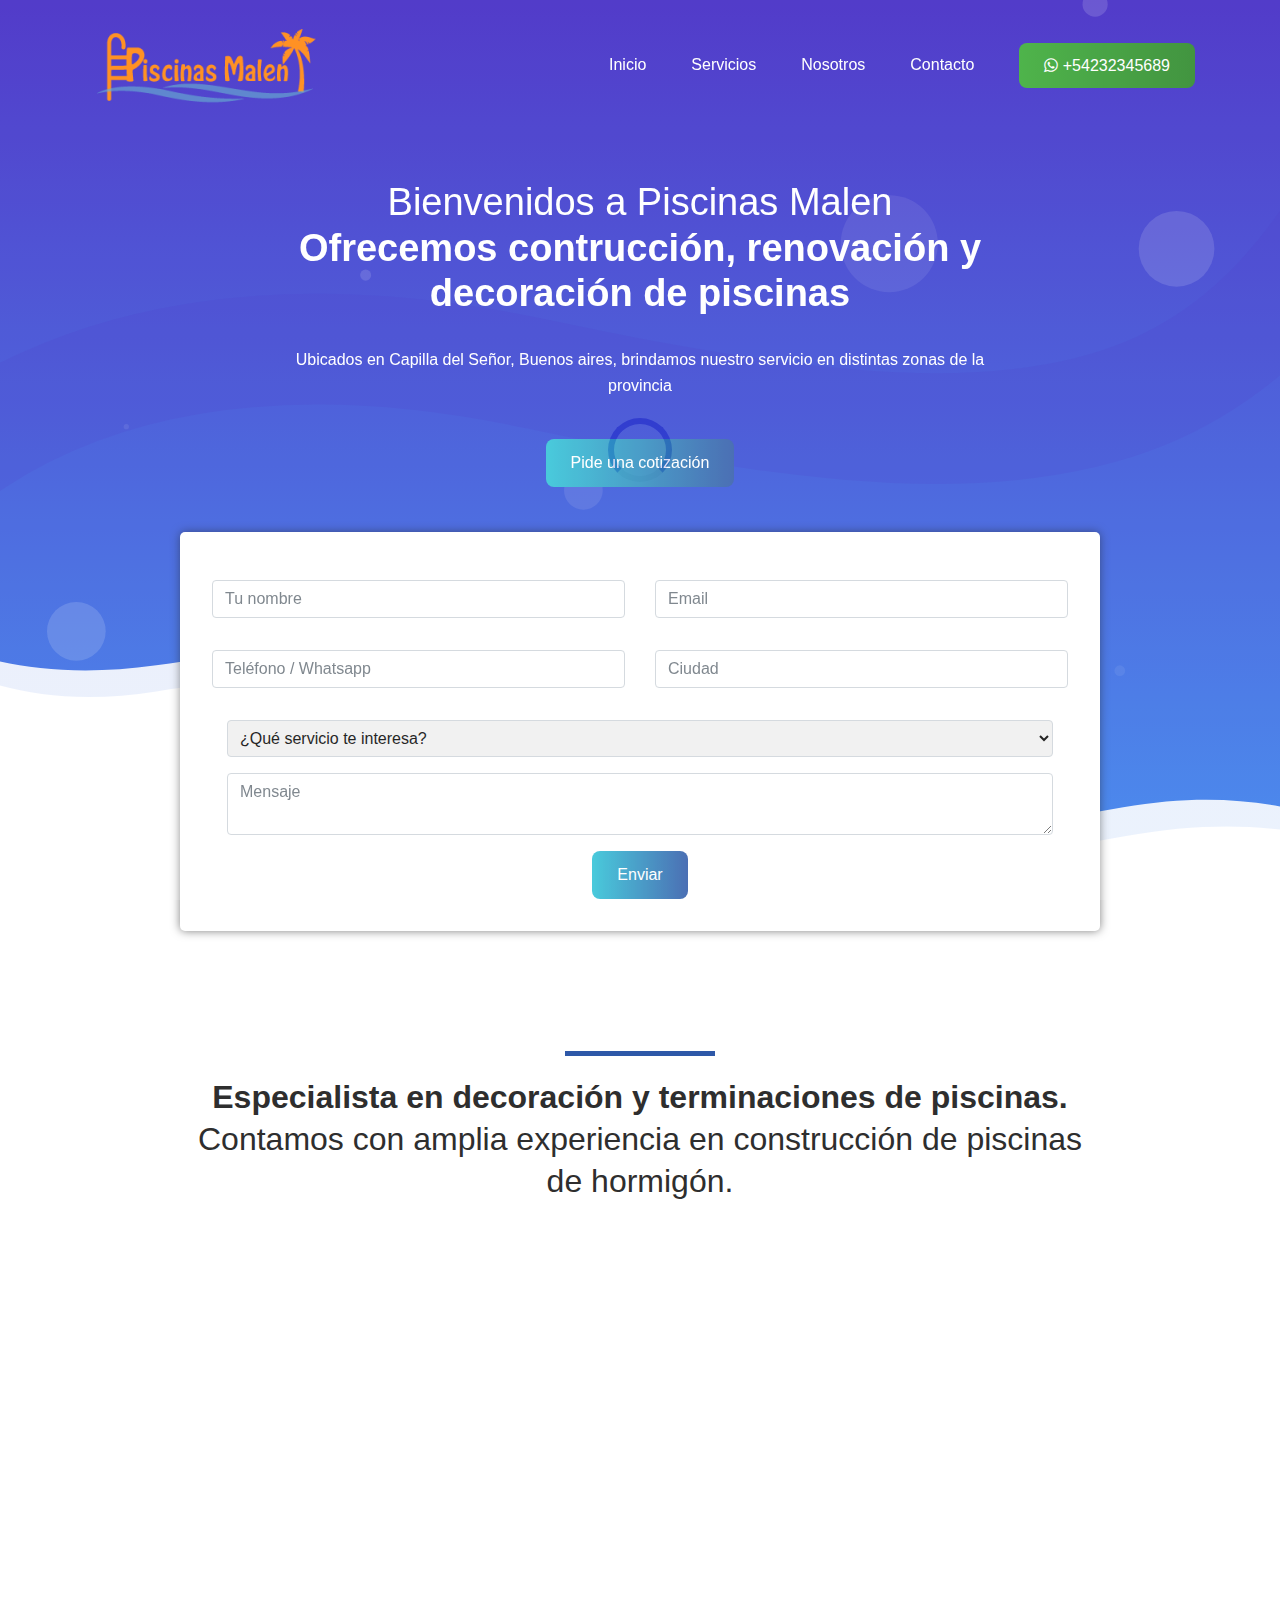
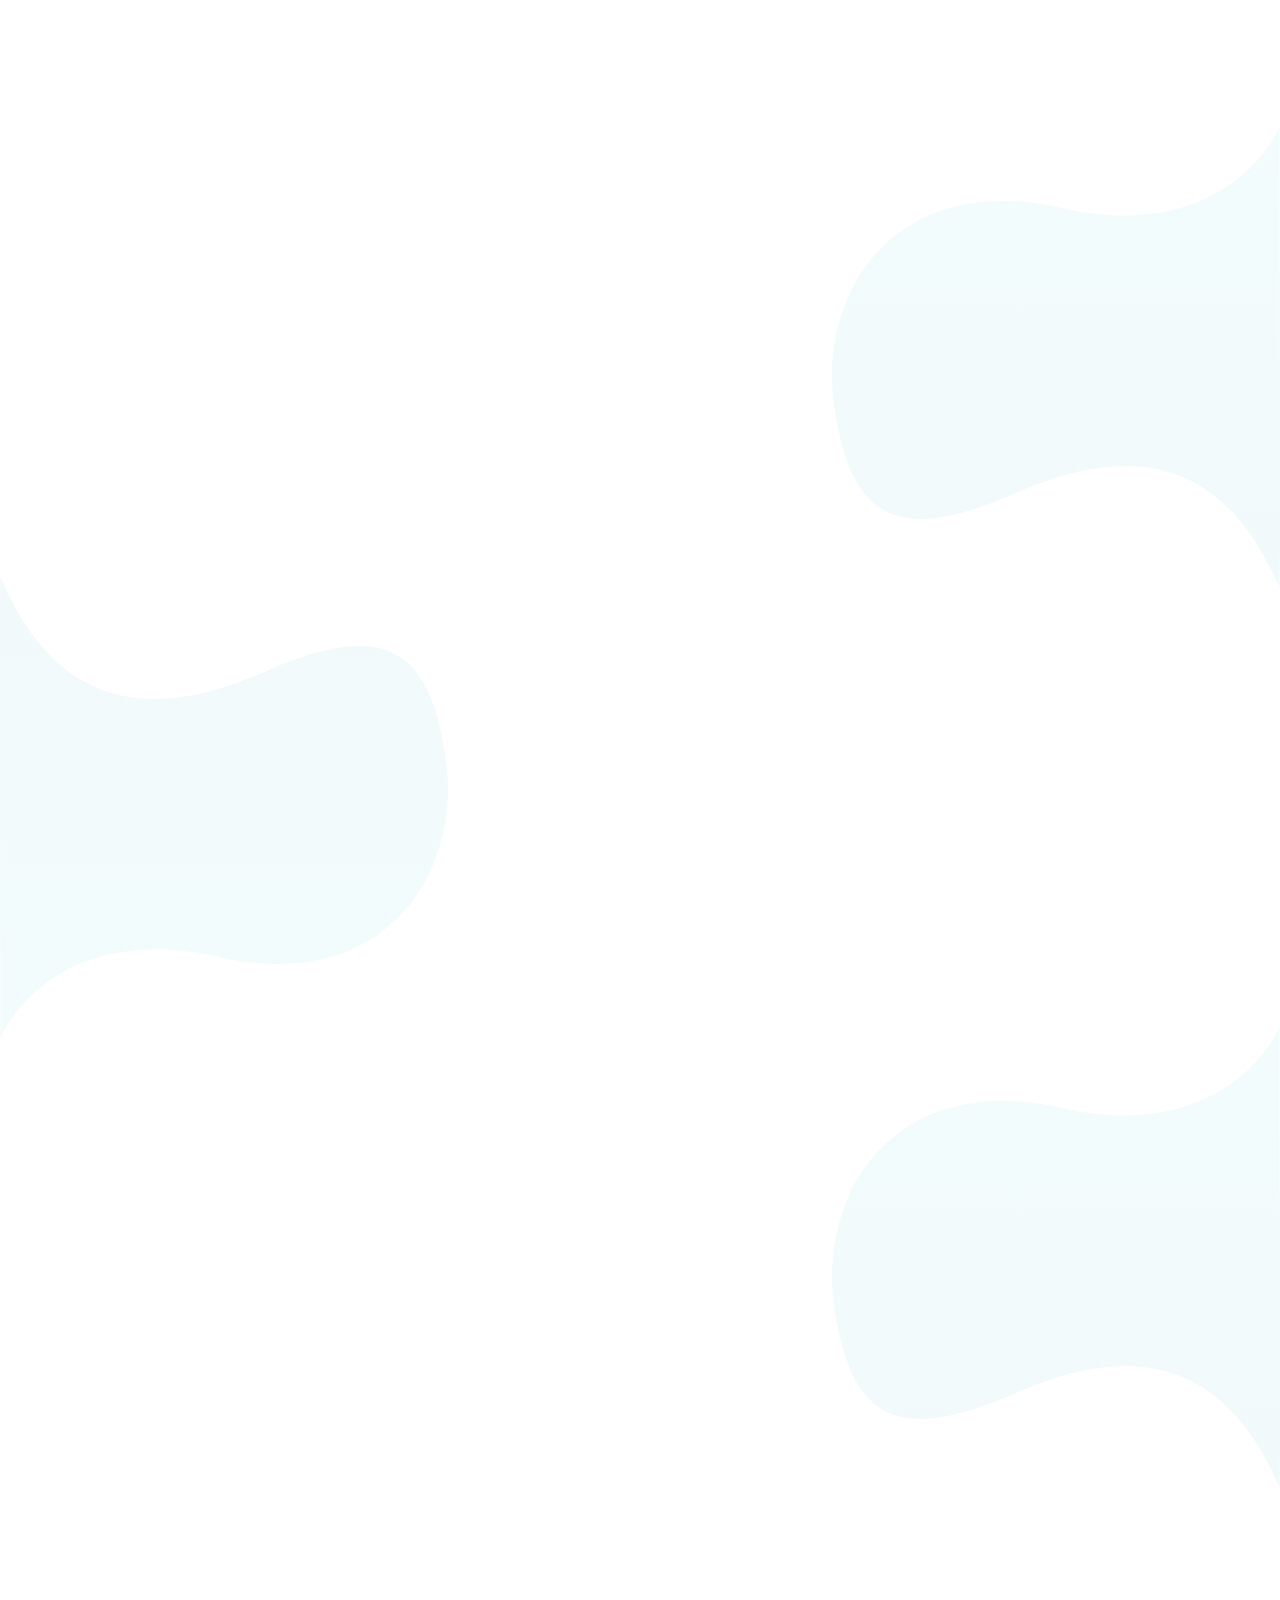
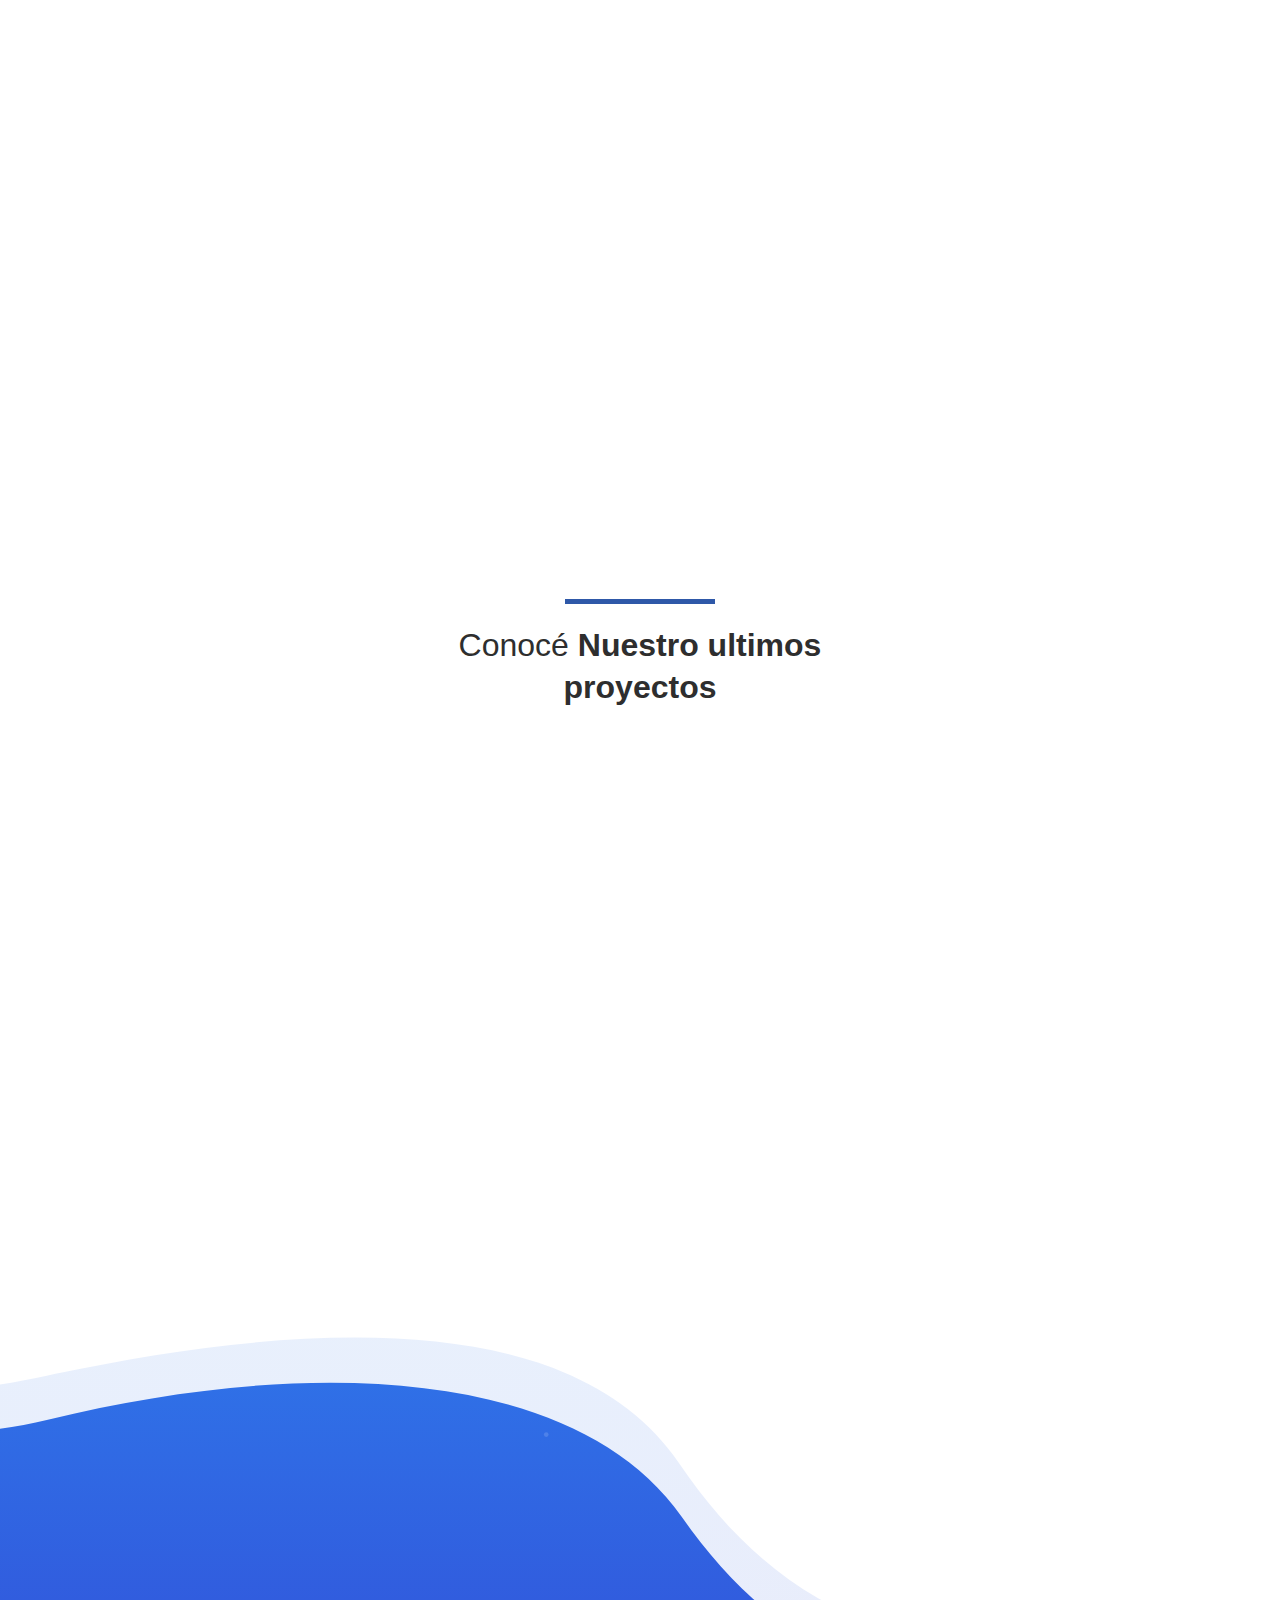
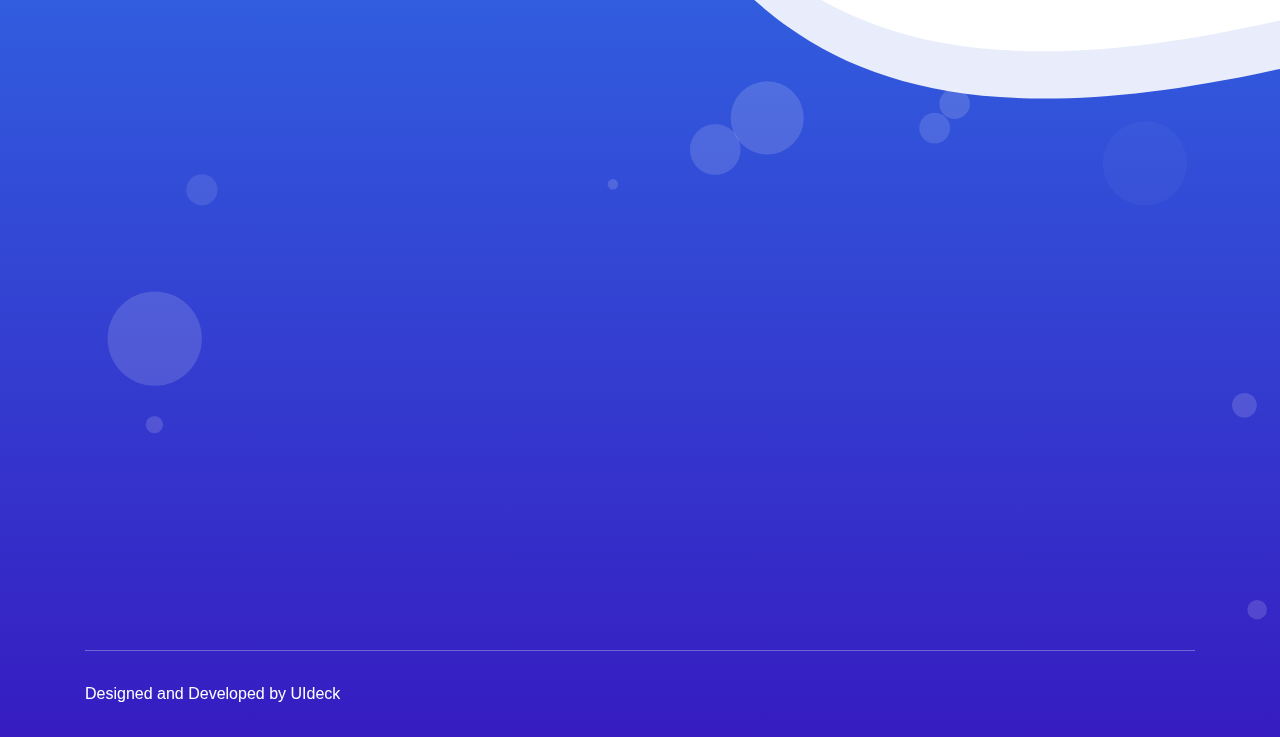
==== commit a204681b: "Cambio total" ====
--- a/prueba/index.html
+++ b/prueba/index.html
@@ -1,638 +1,618 @@
-<!DOCTYPE html>
-<html lang="es">
+<!doctype html>
+<html class="no-js" lang="es">
 
 <head>
     <meta charset="utf-8">
-    <title>Piscinas Malen | Construcción de piscinas y decoración</title>
-    <meta content="width=device-width, initial-scale=1.0" name="viewport">
-    <meta content="" name="keywords">
-    <meta content="" name="description">
-
-    <!-- Favicon -->
-    <link href="img/favicon.ico" rel="icon">
-
-    <!-- Google Web Fonts -->
-    <link rel="preconnect" href="https://fonts.googleapis.com">
-    <link rel="preconnect" href="https://fonts.gstatic.com" crossorigin>
-    <link href="https://fonts.googleapis.com/css2?family=Heebo:wght@400;500;600;700&display=swap" rel="stylesheet"> 
-
-    <!-- Icon Font Stylesheet -->
-    <link href="https://cdnjs.cloudflare.com/ajax/libs/font-awesome/5.10.0/css/all.min.css" rel="stylesheet">
-    <link href="https://cdn.jsdelivr.net/npm/bootstrap-icons@1.4.1/font/bootstrap-icons.css" rel="stylesheet">
-
-    <!-- Libraries Stylesheet -->
-    <link href="lib/animate/animate.min.css" rel="stylesheet">
-    <link href="lib/owlcarousel/assets/owl.carousel.min.css" rel="stylesheet">
-
-    <!-- Customized Bootstrap Stylesheet -->
-    <link href="css/bootstrap.min.css" rel="stylesheet">
-
-    <!-- Template Stylesheet -->
-    <link href="css/style.css" rel="stylesheet">
+    
+    <!--====== Title ======-->
+    <title>Piscinas Malen | Construcción de Piscinas</title>
+    
+    <meta name="description" content="Construcción y diseño de piscinas. Revestimientos y terminaciones de nivel profesional">
+    <meta name="viewport" content="width=device-width, initial-scale=1">
+
+    <!--====== Favicon Icon ======-->
+    <link rel="shortcut icon" href="assets/images/favicon.png" type="image/png">
+        
+    <!--====== Animate CSS ======-->
+    <link rel="stylesheet" href="assets/css/animate.css">
+        
+    <!--====== Magnific Popup CSS ======-->
+    <link rel="stylesheet" href="assets/css/magnific-popup.css">
+        
+    <!--====== Slick CSS ======-->
+    <link rel="stylesheet" href="assets/css/slick.css">
+        
+    <!--====== Line Icons CSS ======-->
+    <link rel="stylesheet" href="assets/css/LineIcons.css">
+        
+    <!--====== Font Awesome CSS ======-->
+    <link rel="stylesheet" href="assets/css/font-awesome.min.css">
+        
+    <!--====== Bootstrap CSS ======-->
+    <link rel="stylesheet" href="assets/css/bootstrap.min.css">
+    
+    <!--====== Default CSS ======-->
+    <link rel="stylesheet" href="assets/css/default.css">
+    
+    <!--====== Style CSS ======-->
+    <link rel="stylesheet" href="assets/css/style.css">
+    
 </head>
 
 <body>
-    <div class="container-xxl bg-white p-0">
-        <!-- Spinner Start -->
-        <div id="spinner" class="show bg-white position-fixed translate-middle w-100 vh-100 top-50 start-50 d-flex align-items-center justify-content-center">
-            <div class="spinner-grow text-primary" style="width: 3rem; height: 3rem;" role="status">
-                <span class="sr-only">Loading...</span>
+    <!--[if IE]>
+    <p class="browserupgrade">You are using an <strong>outdated</strong> browser. Please <a href="https://browsehappy.com/">upgrade your browser</a> to improve your experience and security.</p>
+  <![endif]-->    
+   
+   
+    <!--====== PRELOADER PART START ======-->
+
+    <div class="preloader">
+        <div class="loader">
+            <div class="ytp-spinner">
+                <div class="ytp-spinner-container">
+                    <div class="ytp-spinner-rotator">
+                        <div class="ytp-spinner-left">
+                            <div class="ytp-spinner-circle"></div>
+                        </div>
+                        <div class="ytp-spinner-right">
+                            <div class="ytp-spinner-circle"></div>
+                        </div>
+                    </div>
+                </div>
             </div>
         </div>
-        <!-- Spinner End -->
-
-
-        <!-- Navbar & Hero Start -->
-        <div class="container-xxl position-relative p-0" id="home">
-            <nav class="navbar navbar-expand-lg navbar-light px-4 px-lg-5 py-3 py-lg-0">
-                <a href="" class="navbar-brand p-0">
-                     <img src="img/logo-malen.png" alt="Logo"> 
-                </a>
-                <button class="navbar-toggler rounded-pill" type="button" data-bs-toggle="collapse" data-bs-target="#navbarCollapse">
-                    <span class="navbar-toggler-icon"></span>
-                </button>
-                <div class="collapse navbar-collapse" id="navbarCollapse">
-                    <div class="navbar-nav mx-auto py-0">
-                        <a href="#home" class="nav-item nav-link active">Inicio</a>
-                        <a href="#about" class="nav-item nav-link">Servicios</a>
-                        <a href="#overview" class="nav-item nav-link">Trabajos</a>
-                        <a href="#features" class="nav-item nav-link">Features</a>
-                        <a href="#testimonial" class="nav-item nav-link">Testimonial</a>
-                        <a href="#contact" class="nav-item nav-link">Contact</a>
-                    </div>
-                    
-                </div>
-            </nav>
-
-            <div class="container-xxl bg-primary hero-header">
-                <div class="container">
-                    <div class="row g-5 align-items-center">
-                        <div class="col-lg-6 text-center text-lg-start">
-                            <h1 class="text-white mb-4 animated slideInDown">Awesome Software To Manage Your Business</h1>
-                            <p class="text-white pb-3 animated slideInDown">Tempor rebum no at dolore lorem clita rebum rebum ipsum rebum stet dolor sed justo kasd dolor sed magna dolor.</p>
-                            <div class="position-relative w-100 mt-3">
-                                <input class="form-control border-0 rounded-pill w-100 ps-4 pe-5" type="text" placeholder="Your Email" style="height: 58px;">
-                                <button type="button" class="btn btn-primary rounded-pill py-2 px-3 shadow-none position-absolute top-0 end-0 m-2">Free Trail</button>
-                            </div>
-                        </div>
-                            <div class="col-lg-6 wow fadeInUp" data-wow-delay="0.5s">
-                                <form class="cotizar">
-                                    <div class="row g-3">
-                                        <h3>Obtén una cotización personalizada</h3>
-                                        <div class="col-md-6">
-                                            <div class="form-floating">
-                                                <input type="text" class="form-control" id="name" placeholder="Your Name">
-                                                <label for="name">Your Name</label>
-                                            </div>
-                                        </div>
-                                        <div class="col-md-6">
-                                            <div class="form-floating">
-                                                <input type="email" class="form-control" id="email" placeholder="Your Email">
-                                                <label for="email">Your Email</label>
-                                            </div>
-                                        </div>
-                                        <div class="col-12">
-                                            <div class="form-floating">
-                                                <input type="text" class="form-control" id="subject" placeholder="Subject">
-                                                <label for="subject">Subject</label>
-                                            </div>
-                                        </div>
-                                        <div class="col-12">
-                                            <div class="form-floating">
-                                                <textarea class="form-control" placeholder="Leave a message here" id="message" style="height: 150px"></textarea>
-                                                <label for="message">Message</label>
-                                            </div>
-                                        </div>
-                                        <div class="col-12">
-                                            <button class="btn btn-primary rounded-pill py-3 px-5" type="submit">Send Message</button>
-                                        </div>
+    </div>
+
+    <!--====== PRELOADER PART ENDS ======-->
+    
+    <!--====== HEADER PART START ======-->
+    
+    <header class="header-area">
+        <div class="navbar-area">
+            <div class="container">
+                <div class="row">
+                    <div class="col-lg-12">
+                        <nav class="navbar navbar-expand-lg">
+                            <a class="navbar-brand" href="index.html">
+                                <img src="assets/images/logo-malen1.png" alt="Logo">
+                            </a>
+                            <button class="navbar-toggler" type="button" data-toggle="collapse" data-target="#navbarSupportedContent" aria-controls="navbarSupportedContent" aria-expanded="false" aria-label="Toggle navigation">
+                                <span class="toggler-icon"></span>
+                                <span class="toggler-icon"></span>
+                                <span class="toggler-icon"></span>
+                            </button>
+
+                            <div class="collapse navbar-collapse sub-menu-bar" id="navbarSupportedContent">
+                                <ul id="nav" class="navbar-nav ml-auto">
+                                    <li class="nav-item active">
+                                        <a class="page-scroll" href="#home">Inicio</a>
+                                    </li>
+                                    <li class="nav-item">
+                                        <a class="page-scroll" href="#features">Servicios</a>
+                                    </li>
+                                    <li class="nav-item">
+                                        <a class="page-scroll" href="#nosotros">Nosotros</a>
+                                    </li>
+                                    <li class="nav-item">
+                                        <a class="page-scroll" href="#contacto">Contacto</a>
+                                    </li>
+                                </ul>
+                            </div> <!-- navbar collapse -->
+                            
+                            <div class="navbar-btn d-none d-sm-inline-block">
+                                <a class="main-btn" data-scroll-nav="0" href="#pricing"><i class="fa fa-whatsapp"></i> +54232345689</a>
+                            </div>
+                        </nav> <!-- navbar -->
+                    </div>
+                </div> <!-- row -->
+            </div> <!-- container -->
+        </div> <!-- navbar area -->
+        
+        <div id="home" class="header-hero bg_cover" style="background-image: url(assets/images/banner-bg.svg)">
+            <div class="container">
+                <div class="row justify-content-center">
+                    <div class="col-lg-8">
+                        <div class="header-hero-content text-center">
+                            <h3 class="header-sub-title wow fadeInUp" data-wow-duration="1.3s" data-wow-delay="0.2s">Bienvenidos a <span>Piscinas Malen</span></h3>
+                            <h2 class="header-title wow fadeInUp" data-wow-duration="1.3s" data-wow-delay="0.5s">Ofrecemos contrucción, renovación y decoración de piscinas</h2>
+                            <p class="text wow fadeInUp" data-wow-duration="1.3s" data-wow-delay="0.8s">Ubicados en Capilla del Señor, Buenos aires, brindamos nuestro servicio en distintas zonas de la provincia</p>
+                            <a href="#cotizacion" class="main-btn wow fadeInUp" data-wow-duration="1.3s" data-wow-delay="1.1s">Pide una cotización</a>
+                        </div> <!-- header hero content -->
+                    </div>
+                </div> <!-- row -->
+                <div class="row d-flex justify-content-center">
+                    <div class="col-md-10">
+                        <div class="header-hero-image text-center wow fadeIn" data-wow-duration="1.3s" data-wow-delay="1.4s">
+                            <!-----Centrar form-->
+                           <form action="" class="myform" id="cotizacion">
+                            <div class="row">
+                                <div class="col">
+                                  <input type="text" class="form-control" placeholder="Tu nombre" required>
+                                </div>
+                                <div class="col">
+                                  <input type="text" class="form-control" placeholder="Email" required>
+                                </div>
+                            </div>
+                            <div class="row">
+                                <div class="col">
+                                    <input type="text" class="form-control" name="phone" placeholder="Teléfono / Whatsapp" required>
+                                  </div>
+                                  <div class="col">
+                                    <input type="text" class="form-control" placeholder="Ciudad">
+                                  </div>
+                                </div>
+                                <div class="col">
+                                    <select class="form-select" name="construcciones">
+                                        <option selected>¿Qué servicio te interesa?</option>
+                                        <option value="piscina">Construcción de piscina de hormigón</option>
+                                        <option value="mantenimiento">Mantenimiento de piscina</option>
+                                        <option value="piscina2">Reparar una piscina ya construida</option>
+                                        <option value="deco1">Construir un deck o solarium</option>
+                                        <option value="pergolas">Hacer una pérgola</option>
+                                        <option value="luces">Instalar luces led</option>
+                                        <option value="bomba">Colocar / reparar bombas de filtro</option>
+                                        <option value="otros">Otros trabajos</option>
+                                    </select>
+                            </div>
+
+                            <div class="col">
+                                <textarea name="mensaje" class="form-control" placeholder="Mensaje"></textarea>
+                            </div>
+                            <button type="submit" class="main-btn">Enviar</button>
+                           </form>
+
+                        </div> <!-- header hero image -->
+                    </div>
+                </div> <!-- row -->
+            </div> <!-- container -->
+            <div id="particles-1" class="particles"></div>
+        </div> <!-- header hero -->
+    </header>
+    
+    <!--====== HEADER PART ENDS ======-->
+    
+    
+    <!--====== SERVICES PART START ======-->
+    
+    <section id="features" class="services-area pt-120">
+        <div class="container">
+            <div class="row justify-content-center">
+                <div class="col-lg-10">
+                    <div class="section-title text-center pb-40">
+                        <div class="line m-auto"></div>
+                        <h3 class="title">Especialista en decoración y terminaciones de piscinas.<span> Contamos con amplia experiencia en construcción de piscinas de hormigón.</span></h3>
+                    </div> <!-- section title -->
+                </div>
+            </div> <!-- row -->
+            <div class="row justify-content-center">
+                <div class="col-lg-4 col-md-7 col-sm-8">
+                    <div class="single-services text-center mt-30 wow fadeIn" data-wow-duration="1s" data-wow-delay="0.2s">
+                        <div class="services-icon">
+                            <img class="shape" src="assets/images/service-1.png" alt="shape">
+                            
+                        </div>
+                        <div class="services-content mt-30">
+                            <h4 class="services-title"><a href="#">Piscinas de hormigón</a></h4>
+                            <p class="text">Construcción de piscinas llave en mano.
+                                Con cada cliente analizamos las necesidades y presupuesto para ofrecer la mejor solución.</p>
+                            </p>
+                            
+                        </div>
+                    </div> <!-- single services -->
+                </div>
+                <div class="col-lg-4 col-md-7 col-sm-8">
+                    <div class="single-services text-center mt-30 wow fadeIn" data-wow-duration="1s" data-wow-delay="0.5s">
+                        <div class="services-icon">
+                            <img class="shape" src="assets/images/service-2.png" alt="shape">
+                           
+                        </div>
+                        <div class="services-content mt-30">
+                            <h4 class="services-title"><a href="#">Terminaciones profesionales</a></h4>
+                            <p class="text">Tu piscina debe brindar funcionalidad pero sin olvidar el estilo y estética.
+                                 </p>
+                            
+                        </div>
+                    </div> <!-- single services -->
+                </div>
+                <div class="col-lg-4 col-md-7 col-sm-8">
+                    <div class="single-services text-center mt-30 wow fadeIn" data-wow-duration="1s" data-wow-delay="0.8s">
+                        <div class="services-icon">
+                            <img class="shape" src="assets/images/service-3.png" alt="shape">
+                           
+                        </div>
+                        <div class="services-content mt-30">
+                            <h4 class="services-title"><a href="#">Construcciones</a></h4>
+                            <p class="text">Realizamos construcciones anexas a para crear ese espacio mágico que buscas</p>
+                           
+                        </div>
+                    </div> <!-- single services -->
+                </div>
+            </div> <!-- row -->
+        </div> <!-- container -->
+    </section>
+    
+    <!--====== SERVICES PART ENDS ======-->
+    
+    <!--====== ABOUT PART START ======-->
+    
+    <section id="about" class="about-area pt-70">
+        <div class="container">
+            <div class="row">
+                <div class="col-lg-6">
+                    <div class="about-content mt-50 wow fadeInLeftBig" data-wow-duration="1s" data-wow-delay="0.5s">
+                        <div class="section-title">
+                            <div class="line"></div>
+                            <h3 class="title">Diseño<span><br>Dale vida a tu piscina</span></h3>
+                        </div> <!-- section title -->
+                        <p class="text">Creamos diseños personalizados. Jugar con la forma de la piscina, sea rectangular, circular u otra forma especial la harán unica.
+                            Además en el interior de la misma, se pueden contruir escaleras de todo tipo, hidromasajes, cascadas y mucho más. También con pintura, revestimientos en mosaicos, piedras, piedras naturales se 
+                            logra ese toque especial. </p>
+                        
+                        
+                    </div> <!-- about content -->
+                </div>
+                <div class="col-lg-6">
+                    <div class="about-image text-center mt-50 wow fadeInRightBig" data-wow-duration="1s" data-wow-delay="0.5s">
+                        <img src="assets/images/piscina-venecita-escalera.jpg" alt="Piscina con venecitas">
+                    </div> <!-- about image -->
+                </div>
+            </div> <!-- row -->
+        </div> <!-- container -->
+        <div class="about-shape-1">
+            <img src="assets/images/about-shape-1.svg" alt="shape">
+        </div>
+    </section>
+    
+    <!--====== ABOUT PART ENDS ======-->
+    
+    <!--====== ABOUT PART START ======-->
+    
+    <section class="about-area pt-70">
+        <div class="about-shape-2">
+            <img src="assets/images/about-shape-2.svg" alt="shape">
+        </div>
+        <div class="container">
+            <div class="row">
+                <div class="col-lg-6 order-lg-last">
+                    <div class="about-content mt-50 wow fadeInLeftBig" data-wow-duration="1s" data-wow-delay="0.5s">
+                        <div class="section-title">
+                            <div class="line"></div>
+                            <h3 class="title">Construcción <span><br>Pérgolas y decks</span></h3>
+                        </div> <!-- section title -->
+                        <p class="text">Además de tu piscina también podes anexar contrucciones y complementos que la harán especial.
+                            Contruimos decks para áreas descanso o tomar sol, pérgolas para disfrutar en cualquier época del año. 
+                            Patios de descanso en madera o piedra que permitiran disfrutar con amigos o familiares cerca de la piscina o en tu patio.
+                        </p>
+                        
+                    </div> <!-- about content -->
+                </div>
+                <div class="col-lg-6 order-lg-first">
+                    <div class="about-image text-center mt-50 wow fadeInRightBig" data-wow-duration="1s" data-wow-delay="0.5s">
+                        <img src="assets/images/pergolas.jpg" alt="about">
+                    </div> <!-- about image -->
+                </div>
+            </div> <!-- row -->
+        </div> <!-- container -->
+    </section>
+
+
+    <!--====== ABOUT PART START ======-->
+    
+    <section class="about-area pt-70">
+        <div class="container">
+            <div class="row">
+                <div class="col-lg-6">
+                    <div class="about-content mt-50 wow fadeInLeftBig" data-wow-duration="1s" data-wow-delay="0.5s">
+                        <div class="section-title">
+                            <div class="line"></div>
+                            <h3 class="title"><span>Funcionalidad</span><br>Instalaciones eléctricas</h3>
+                        </div> <!-- section title -->
+                        <p class="text">Instalación de luces led de color y blancas. También nos ocupamos de la instalación 
+                            de tableros eléctricos y sistemas automatizados. Colocación e instalación de bombas de filtro
+                            Creamos sistemas automatizados, luces y cubrepiscinas.
+                        </p>
+                       
+                    </div> <!-- about content -->
+                </div>
+                <div class="col-lg-6">
+                    <div class="about-image text-center mt-50 wow fadeInRightBig" data-wow-duration="1s" data-wow-delay="0.5s">
+                        <img src="assets/images/bordes-atermicos.jpg" alt="about">
+                    </div> <!-- about image -->
+                </div>
+            </div> <!-- row -->
+        </div> <!-- container -->
+        <div class="about-shape-1">
+            <img src="assets/images/about-shape-1.svg" alt="shape">
+        </div>
+    </section>
+    
+    <!--====== ABOUT PART ENDS ======-->
+
+    
+    <!--====== ABOUT PART ENDS ======-->
+    
+    <!--====== VIDEO COUNTER PART START ======-->
+    
+    <section id="facts" class="video-counter pt-70">
+        <div class="container">
+            <div class="row">
+                <div class="col-lg-6">
+                    <div class="video-content mt-50 wow fadeIn" data-wow-duration="1s" data-wow-delay="0.5s">
+                        <img class="dots" src="assets/images/dots.svg" alt="dots">
+                        <div class="video-wrapper">
+                            <div class="video-image">
+                                <img src="assets/images/video.png" alt="video">
+                            </div>
+                            <div class="video-icon">
+                                <a href="https://www.youtube.com/watch?v=r44RKWyfcFw" class="video-popup"><i class="lni-play"></i></a>
+                            </div>
+                        </div> <!-- video wrapper -->
+                    </div> <!-- video content -->
+                </div>
+                <div class="col-lg-6" id="nosotros">
+                    <div class="counter-wrapper mt-50 wow fadeIn" data-wow-duration="1s" data-wow-delay="0.8s">
+                        <div class="counter-content">
+                            <div class="section-title">
+                                <div class="line"></div>
+                                <h3 class="title">Brindamos servicio <span> personalizado y cercano</span></h3>
+                            </div> <!-- section title -->
+                            <p class="text">En cada proyecto buscamos lograr esa cercanía con las personas para conocer sus necesidades y 
+                                lograr que el proyecto final sea lo que el cliente siempre soñó.
+                        </div> <!-- counter content -->
+                        <div class="row no-gutters">
+                            <div class="col-4">
+                                <div class="single-counter counter-color-1 d-flex align-items-center justify-content-center">
+                                    <div class="counter-items text-center">
+                                        <span class="count"><span class="counter">15</span> años</span>
+                                        <p class="text">Experiencia</p>
                                     </div>
-                               
-                                </form>
-                            </div>
-                        
-                    </div>
-                </div>
+                                </div> <!-- single counter -->
+                            </div>
+                            <div class="col-4">
+                                <div class="single-counter counter-color-2 d-flex align-items-center justify-content-center">
+                                    <div class="counter-items text-center">
+                                        <span class="count"><span class="counter">50</span></span>
+                                        <p class="text">Proyectos</p>
+                                    </div>
+                                </div> <!-- single counter -->
+                            </div>
+                            <div class="col-4">
+                                <div class="single-counter counter-color-3 d-flex align-items-center justify-content-center">
+                                    <div class="counter-items text-center">
+                                        <span class="count"><span class="counter">5</span></span>
+                                        <p class="text">Equipo</p>
+                                    </div>
+                                </div> <!-- single counter -->
+                            </div>
+                        </div> <!-- row -->
+                    </div> <!-- counter wrapper -->
+                </div>
+            </div> <!-- row -->
+        </div> <!-- container -->
+    </section>
+    
+    <!--====== VIDEO COUNTER PART ENDS ======-->
+    
+    <!--====== TEAM PART START ======-->
+    
+    <section id="team" class="team-area pt-120">
+        <div class="container">
+            <div class="row justify-content-center">
+                <div class="col-lg-5">
+                    <div class="section-title text-center pb-30">
+                        <div class="line m-auto"></div>
+                        <h3 class="title"><span>Conocé</span> Nuestro ultimos proyectos</h3>
+                    </div> <!-- section title -->
+                </div>
+            </div> <!-- row -->
+            <div class="row justify-content-center">
+                <div class="col-lg-4 col-md-7 col-sm-8">
+                    <div class="single-team text-center mt-30 wow fadeIn" data-wow-duration="1s" data-wow-delay="0.2s">
+                        <div class="team-image">
+                            <img src="assets/images/piscina-venecita-escalera.jpg" alt="Team">
+                           
+                        </div>
+                        <div class="team-content">
+                            <h5 class="holder-name"><a href="#">Isabela Moreira</a></h5>
+                            <p class="text">Founder and CEO</p>
+                        </div>
+                    </div> <!-- single team -->
+                </div>
+                <div class="col-lg-4 col-md-7 col-sm-8">
+                    <div class="single-team text-center mt-30 wow fadeIn" data-wow-duration="1s" data-wow-delay="0.5s">
+                        <div class="team-image">
+                            <img src="assets/images/team-2.png" alt="Team">
+                            
+                        </div>
+                        <div class="team-content">
+                            <h5 class="holder-name"><a href="#">Elon Musk</a></h5>
+                            <p class="text">Sr. Software Engineer</p>
+                        </div>
+                    </div> <!-- single team -->
+                </div>
+                <div class="col-lg-4 col-md-7 col-sm-8">
+                    <div class="single-team text-center mt-30 wow fadeIn" data-wow-duration="1s" data-wow-delay="0.8s">
+                        <div class="team-image">
+                            <img src="assets/images/team-3.png" alt="Team">
+                           
+                        </div>
+                        <div class="team-content">
+                            <h5 class="holder-name"><a href="#">Fiona Smith</a></h5>
+                            <p class="text">Business Development Manager</p>
+                        </div>
+                    </div> <!-- single team -->
+                </div>
+            </div> <!-- row -->
+        </div> <!-- container -->
+    </section>
+    
+    <!--====== TEAM PART ENDS ======-->
+    
+    
+    
+    <!--====== FOOTER PART START ======-->
+    
+    <footer id="footer" class="footer-area pt-120">
+        <div class="container">
+            <div class="subscribe-area wow fadeIn" data-wow-duration="1s" data-wow-delay="0.5s">
+                <div class="row">
+                    <div class="col-lg-6" id="contacto">
+                        <div class="subscribe-content mt-45">
+                            <h2 class="subscribe-title">Escríbeme <span>si tienes dudas, preguntas o sugerencias</span></h2>
+                        </div>
+                    </div>
+                    <div class="col-lg-6">
+                        <div class="form-mensaje mt-50">
+                            <form action="#">
+                                <div class="form-group">
+                                <input type="name" class="form-control" name="name" placeholder="¿Como te llamas?" autocomplete="name">
+                                <input type="text" class="form-control" name="numero" placeholder="Ingresa tu celular" autocomplete="tel">
+                                <input type="text" class="form-control" placeholder="Ingresa tu email" autocomplete="email">
+                                <textarea class="form-control" placeholder="Escribe un mensaje"></textarea>
+                                <button type="submit" class="main-btn">Enviar</button>
+                                </div>
+                            </form>
+                        </div>
+                    </div>
+                 </div> <!-- row -->
+            </div> <!-- subscribe area -->
+            <div class="footer-widget pb-100">
+                <div class="row">
+                    <div class="col-lg-4 col-md-6 col-sm-8">
+                        <div class="footer-about mt-50 wow fadeIn" data-wow-duration="1s" data-wow-delay="0.2s">
+                            <a class="logo" href="#">
+                                <img src="assets/images/logo.svg" alt="logo">
+                            </a>
+                            <p class="text">Lorem ipsum dolor sit amet consetetur sadipscing elitr, sederfs diam nonumy eirmod tempor invidunt ut labore et dolore magna aliquyam.</p>
+                            <ul class="social">
+                                <li><a href="#"><i class="lni-facebook-filled"></i></a></li>
+                                <li><a href="#"><i class="lni-twitter-filled"></i></a></li>
+                                <li><a href="#"><i class="lni-instagram-filled"></i></a></li>
+                                <li><a href="#"><i class="lni-linkedin-original"></i></a></li>
+                            </ul>
+                        </div> <!-- footer about -->
+                    </div>
+                    <div class="col-lg-5 col-md-7 col-sm-7">
+                        <div class="footer-link d-flex mt-50 justify-content-md-between">
+                            <div class="link-wrapper wow fadeIn" data-wow-duration="1s" data-wow-delay="0.4s">
+                                <div class="footer-title">
+                                    <h4 class="title">Quick Link</h4>
+                                </div>
+                                <ul class="link">
+                                    <li><a href="#">Road Map</a></li>
+                                    <li><a href="#">Privacy Policy</a></li>
+                                    <li><a href="#">Refund Policy</a></li>
+                                    <li><a href="#">Terms of Service</a></li>
+                                    <li><a href="#">Pricing</a></li>
+                                </ul>
+                            </div> <!-- footer wrapper -->
+                            <div class="link-wrapper wow fadeIn" data-wow-duration="1s" data-wow-delay="0.6s">
+                                <div class="footer-title">
+                                    <h4 class="title">Resources</h4>
+                                </div>
+                                <ul class="link">
+                                    <li><a href="#">Home</a></li>
+                                    <li><a href="#">Page</a></li>
+                                    <li><a href="#">Portfolio</a></li>
+                                    <li><a href="#">Blog</a></li>
+                                    <li><a href="#">Contact</a></li>
+                                </ul>
+                            </div> <!-- footer wrapper -->
+                        </div> <!-- footer link -->
+                    </div>
+                    <div class="col-lg-3 col-md-5 col-sm-5">
+                        <div class="footer-contact mt-50 wow fadeIn" data-wow-duration="1s" data-wow-delay="0.8s">
+                            <div class="footer-title">
+                                <h4 class="title">Contact Us</h4>
+                            </div>
+                            <ul class="contact">
+                                <li>+809272561823</li>
+                                <li>info@gmail.com</li>
+                                <li>www.yourweb.com</li>
+                                <li>123 Stree New York City , United <br> States Of America 750.</li>
+                            </ul>
+                        </div> <!-- footer contact -->
+                    </div>
+                </div> <!-- row -->
+            </div> <!-- footer widget -->
+            <div class="footer-copyright">
+                <div class="row">
+                    <div class="col-lg-12">
+                        <div class="copyright d-sm-flex justify-content-between">
+                            <div class="copyright-content">
+                                <p class="text">Designed and Developed by <a href="https://uideck.com" rel="nofollow">UIdeck</a></p>
+                            </div> <!-- copyright content -->
+                        </div> <!-- copyright -->
+                    </div>
+                </div> <!-- row -->
+            </div> <!-- footer copyright -->
+        </div> <!-- container -->
+        <div id="particles-2"></div>
+    </footer>
+    
+    <!--====== FOOTER PART ENDS ======-->
+    
+    <!--====== BACK TOP TOP PART START ======-->
+
+    <a href="#" class="back-to-top"><i class="lni-chevron-up"></i></a>
+
+    <!--====== BACK TOP TOP PART ENDS ======-->   
+    
+    <!--====== PART START ======-->
+    
+<!--
+    <section class="">
+        <div class="container">
+            <div class="row">
+                <div class="col-lg-"></div>
             </div>
         </div>
-        <!-- Navbar & Hero End -->
-
-
-        <!-- Feature Start -->
-        <div class="container-xxl py-6">
-            <div class="container">
-                <div class="row g-4">
-                    <div class="col-lg-4 wow fadeInUp" data-wow-delay="0.1s">
-                        <div class="feature-item bg-light rounded text-center p-5">
-                            <i class="fa fa-4x fa-edit text-primary mb-4"></i>
-                            <h5 class="mb-3">Fully Customizable</h5>
-                            <p class="m-0">Erat ipsum justo amet duo et elitr dolor, est duo duo eos lorem sed diam stet diam sed stet.</p>
-                        </div>
-                    </div>
-                    <div class="col-lg-4 wow fadeInUp" data-wow-delay="0.3s">
-                        <div class="feature-item bg-light rounded text-center p-5">
-                            <i class="fa fa-4x fa-sync text-primary mb-4"></i>
-                            <h5 class="mb-3">App Integration</h5>
-                            <p class="m-0">Erat ipsum justo amet duo et elitr dolor, est duo duo eos lorem sed diam stet diam sed stet.</p>
-                        </div>
-                    </div>
-                    <div class="col-lg-4 wow fadeInUp" data-wow-delay="0.5s">
-                        <div class="feature-item bg-light rounded text-center p-5">
-                            <i class="fa fa-4x fa-draw-polygon text-primary mb-4"></i>
-                            <h5 class="mb-3">Drag And Drop</h5>
-                            <p class="m-0">Erat ipsum justo amet duo et elitr dolor, est duo duo eos lorem sed diam stet diam sed stet.</p>
-                        </div>
-                    </div>
-                </div>
-            </div>
-        </div>
-        <!-- Feature End -->
-
-
-        <!-- About Start -->
-        <div class="container-xxl py-6" id="about">
-            <div class="container">
-                <div class="row g-5 flex-column-reverse flex-lg-row">
-                    <div class="col-lg-6 wow fadeInUp" data-wow-delay="0.1s">
-                        <h1 class="mb-4">Manage & Push Your Business To The Next Level</h1>
-                        <p class="mb-4">Diam dolor diam ipsum et tempor sit. Aliqu diam amet diam et eos labore. Clita erat ipsum et lorem et sit, sed stet no labore lorem sit clita duo justo eirmod magna dolore erat amet</p>
-                        <div class="d-flex mb-4">
-                            <div class="flex-shrink-0 btn-square rounded-circle bg-primary text-white">
-                                <i class="fa fa-check"></i>
-                            </div>
-                            <div class="ms-4">
-                                <h5>First Working Process</h5>
-                                <p class="mb-0">Aliqu diam amet diam et eos labore. Clita erat ipsum et lorem et sit, sed stet no labore lorem sit clita duo justo magna</p>
-                            </div>
-                        </div>
-                        <div class="d-flex mb-4">
-                            <div class="flex-shrink-0 btn-square rounded-circle bg-primary text-white">
-                                <i class="fa fa-check"></i>
-                            </div>
-                            <div class="ms-4">
-                                <h5>24/7 Hours Support</h5>
-                                <p class="mb-0">Aliqu diam amet diam et eos labore. Clita erat ipsum et lorem et sit, sed stet no labore lorem sit clita duo justo magna</p>
-                            </div>
-                        </div>
-                        <a href="" class="btn btn-primary py-sm-3 px-sm-5 rounded-pill mt-3">Read More</a>
-                    </div>
-                    <div class="col-lg-6">
-                        <img class="img-fluid rounded wow zoomIn" data-wow-delay="0.5s" src="img/about.jpg">
-                    </div>
-                </div>
-            </div>
-        </div>
-        <!-- About End -->
-
-
-        <!-- Overview Start -->
-        <div class="container-xxl bg-light my-6 py-5" id="overview">
-            <div class="container">
-                <div class="row g-5 py-5 align-items-center">
-                    <div class="col-lg-6 wow fadeInUp" data-wow-delay="0.1s">
-                        <img class="img-fluid rounded" src="img/overview-1.jpg">
-                    </div>
-                    <div class="col-lg-6 wow fadeInUp" data-wow-delay="0.5s">
-                        <div class="d-flex align-items-center mb-4">
-                            <h1 class="mb-0">01</h1>
-                            <span class="bg-primary mx-2" style="width: 30px; height: 2px;"></span>
-                            <h5 class="mb-0">App Integration</h5>
-                        </div>
-                        <p class="mb-4">Diam dolor diam ipsum et tempor sit. Aliqu diam amet diam et eos labore. Clita erat ipsum et lorem et sit, sed stet no labore lorem sit clita duo justo eirmod magna dolore erat amet</p>
-                        <p><i class="fa fa-check-circle text-primary me-3"></i>Fully customizable</p>
-                        <p><i class="fa fa-check-circle text-primary me-3"></i>User friendly interface</p>
-                        <p class="mb-0"><i class="fa fa-check-circle text-primary me-3"></i>More effective & poerwfull</p>
-                    </div>
-                </div>
-                <div class="row g-5 py-5 align-items-center flex-column-reverse flex-lg-row">
-                    <div class="col-lg-6 wow fadeInUp" data-wow-delay="0.5s">
-                        <div class="d-flex align-items-center mb-4">
-                            <h1 class="mb-0">02</h1>
-                            <span class="bg-primary mx-2" style="width: 30px; height: 2px;"></span>
-                            <h5 class="mb-0">App Customization</h5>
-                        </div>
-                        <p class="mb-4">Diam dolor diam ipsum et tempor sit. Aliqu diam amet diam et eos labore. Clita erat ipsum et lorem et sit, sed stet no labore lorem sit clita duo justo eirmod magna dolore erat amet</p>
-                        <p><i class="fa fa-check-circle text-primary me-3"></i>Fully customizable</p>
-                        <p><i class="fa fa-check-circle text-primary me-3"></i>User friendly interface</p>
-                        <p class="mb-0"><i class="fa fa-check-circle text-primary me-3"></i>More effective & poerwfull</p>
-                    </div>
-                    <div class="col-lg-6 wow fadeInUp" data-wow-delay="0.1s">
-                        <img class="img-fluid rounded" src="img/overview-2.jpg">
-                    </div>
-                </div>
-                <div class="row g-5 py-5 align-items-center">
-                    <div class="col-lg-6 wow fadeInUp" data-wow-delay="0.1s">
-                        <img class="img-fluid rounded" src="img/overview-3.jpg">
-                    </div>
-                    <div class="col-lg-6 wow fadeInUp" data-wow-delay="0.5s">
-                        <div class="d-flex align-items-center mb-4">
-                            <h1 class="mb-0">03</h1>
-                            <span class="bg-primary mx-2" style="width: 30px; height: 2px;"></span>
-                            <h5 class="mb-0">App Modification</h5>
-                        </div>
-                        <p class="mb-4">Diam dolor diam ipsum et tempor sit. Aliqu diam amet diam et eos labore. Clita erat ipsum et lorem et sit, sed stet no labore lorem sit clita duo justo eirmod magna dolore erat amet</p>
-                        <p><i class="fa fa-check-circle text-primary me-3"></i>Fully customizable</p>
-                        <p><i class="fa fa-check-circle text-primary me-3"></i>User friendly interface</p>
-                        <p class="mb-0"><i class="fa fa-check-circle text-primary me-3"></i>More effective & poerwfull</p>
-                    </div>
-                </div>
-            </div>
-        </div>
-        <!-- Overview End -->
-
-
-        <!-- Advanced Feature Start -->
-        <div class="container-xxl py-6" id="features">
-            <div class="container">
-                <div class="mx-auto text-center wow fadeInUp" data-wow-delay="0.1s" style="max-width: 600px;">
-                    <h1 class="mb-3">Advanced Features</h1>
-                    <p class="mb-5">Diam dolor diam ipsum et tempor sit. Aliqu diam amet diam et eos labore. Clita erat ipsum et lorem et sit, sed stet no labore lorem sit clita duo justo</p>
-                </div>
-                <div class="row g-4">
-                    <div class="col-lg-3 col-md-6 wow fadeInUp" data-wow-delay="0.1s">
-                        <div class="advanced-feature-item text-center rounded py-5 px-4">
-                            <i class="fa fa-edit fa-3x text-primary mb-4"></i>
-                            <h5 class="mb-3">Fully Customizable</h5>
-                            <p class="m-0">Erat ipsum justo amet duo et elitr dolor, est duo duo eos lorem sed diam stet.</p>
-                        </div>
-                    </div>
-                    <div class="col-lg-3 col-md-6 wow fadeInUp" data-wow-delay="0.3s">
-                        <div class="advanced-feature-item text-center rounded py-5 px-4">
-                            <i class="fa fa-sync fa-3x text-primary mb-4"></i>
-                            <h5 class="mb-3">App Integration</h5>
-                            <p class="m-0">Erat ipsum justo amet duo et elitr dolor, est duo duo eos lorem sed diam stet.</p>
-                        </div>
-                    </div>
-                    <div class="col-lg-3 col-md-6 wow fadeInUp" data-wow-delay="0.5s">
-                        <div class="advanced-feature-item text-center rounded py-5 px-4">
-                            <i class="fa fa-laptop fa-3x text-primary mb-4"></i>
-                            <h5 class="mb-3">High Resolution</h5>
-                            <p class="m-0">Erat ipsum justo amet duo et elitr dolor, est duo duo eos lorem sed diam stet.</p>
-                        </div>
-                    </div>
-                    <div class="col-lg-3 col-md-6 wow fadeInUp" data-wow-delay="0.7s">
-                        <div class="advanced-feature-item text-center rounded py-5 px-4">
-                            <i class="fa fa-draw-polygon fa-3x text-primary mb-4"></i>
-                            <h5 class="mb-3">Drag And Drop</h5>
-                            <p class="m-0">Erat ipsum justo amet duo et elitr dolor, est duo duo eos lorem sed diam stet.</p>
-                        </div>
-                    </div>
-                </div>
-            </div>
-        </div>
-        <!-- Advanced Feature End -->
-
-
-        <!-- Facts Start -->
-        <div class="container-xxl bg-primary my-6 py-6 wow fadeInUp" data-wow-delay="0.1s">
-            <div class="container">
-                <div class="row g-4">
-                    <div class="col-md-6 col-lg-3 text-center wow fadeIn" data-wow-delay="0.1s">
-                        <i class="fa fa-cogs fa-3x text-white mb-3"></i>
-                        <h1 class="mb-2" data-toggle="counter-up">7264</h1>
-                        <p class="text-white mb-0">Active Install</p>
-                    </div>
-                    <div class="col-md-6 col-lg-3 text-center wow fadeIn" data-wow-delay="0.3s">
-                        <i class="fa fa-users fa-3x text-white mb-3"></i>
-                        <h1 class="mb-2" data-toggle="counter-up">6521</h1>
-                        <p class="text-white mb-0">Satisfied Clients</p>
-                    </div>
-                    <div class="col-md-6 col-lg-3 text-center wow fadeIn" data-wow-delay="0.5s">
-                        <i class="fa fa-certificate fa-3x text-white mb-3"></i>
-                        <h1 class="mb-2" data-toggle="counter-up">729</h1>
-                        <p class="text-white mb-0">Award Wins</p>
-                    </div>
-                    <div class="col-md-6 col-lg-3 text-center wow fadeIn" data-wow-delay="0.7s">
-                        <i class="fa fa-quote-left fa-3x text-white mb-3"></i>
-                        <h1 class="mb-2" data-toggle="counter-up">5917</h1>
-                        <p class="text-white mb-0">Clients Reviews</p>
-                    </div>
-                </div>
-            </div>
-        </div>
-        <!-- Facts End -->
-
-
-        <!-- Process Start -->
-        <div class="container-xxl py-6">
-            <div class="container">
-                <div class="row g-5">
-                    <div class="col-lg-6 wow fadeInUp" data-wow-delay="0.1s">
-                        <img class="img-fluid rounded" src="img/process.jpg">
-                    </div>
-                    <div class="col-lg-6 wow fadeInUp" data-wow-delay="0.5s">
-                        <h1 class="mb-4">Three Simple Steps To Start Working With</h1>
-                        <p class="mb-4">Diam dolor diam ipsum et tempor sit. Aliqu diam amet diam et eos labore. Clita erat ipsum et lorem et sit, sed stet no labore lorem sit clita duo justo eirmod magna dolore erat amet</p>
-                        <ul class="process mb-0">
-                            <li>
-                                <span><i class="fa fa-cog"></i></span>
-                                <div>
-                                    <h5>Install the Software</h5>
-                                    <p>Tempor erat elitr rebum at clita. Diam dolor diam ipsum sit. Aliqu diam amet diam et eos erat ipsum et lorem et sit</p>
-                                </div>
-                            </li>
-                            <li>
-                                <span><i class="fa fa-address-card"></i></span>
-                                <div>
-                                    <h5>Setup Your Profile</h5>
-                                    <p>Diam dolor diam ipsum sit. Aliqu diam amet diam et eos. Clita erat ipsum et lorem et sit, sed stet lorem sit clita duo</p>
-                                </div>
-                            </li>
-                            <li>
-                                <span><i class="fa fa-check"></i></span>
-                                <div>
-                                    <h5>Enjoy The Features</h5>
-                                    <p>Aliqu diam amet diam et eos. Clita erat ipsum et lorem et sit, sed stet lorem sit clita duo justo magna</p>
-                                </div>
-                            </li>
-                        </ul>
-                    </div>
-                </div>
-            </div>
-        </div>
-        <!-- Process End -->
-
-
-        <!-- Pricing Start -->
-        <div class="container-xxl py-6" id="pricing">
-            <div class="container">
-                <div class="mx-auto text-center wow fadeInUp" data-wow-delay="0.1s" style="max-width: 600px;">
-                    <h1 class="mb-3">Pricing Plan</h1>
-                    <p class="mb-5">Diam dolor diam ipsum et tempor sit. Aliqu diam amet diam et eos labore. Clita erat ipsum et lorem et sit, sed stet no labore lorem sit clita duo justo</p>
-                </div>
-                <div class="row g-4">
-                    <div class="col-lg-4 col-md-6 wow fadeInUp" data-wow-delay="0.1s">
-                        <div class="price-item rounded overflow-hidden">
-                            <div class="bg-dark p-4">
-                                <h4 class="text-white mt-2">Standard</h4>
-                                <div class="text-white">
-                                    <span class="align-top fs-4 fw-bold">$</span>
-                                    <h1 class="d-inline display-6 text-primary mb-0"> 29.99</h1>
-                                    <span class="align-baseline">/ Month</span>
-                                </div>
-                            </div>
-                            <div class="p-4">
-                                <div class="d-flex justify-content-between mb-3"><span>HTML5 & CSS3</span><i class="fa fa-check text-success pt-1"></i></div>
-                                <div class="d-flex justify-content-between mb-3"><span>Bootstrap v5</span><i class="fa fa-check text-success pt-1"></i></div>
-                                <div class="d-flex justify-content-between mb-3"><span>Responsive Layout</span><i class="fa fa-check text-success pt-1"></i></div>
-                                <div class="d-flex justify-content-between mb-3"><span>Cross-browser Support</span><i class="fa fa-times text-danger pt-1"></i></div>
-                                <div class="d-flex justify-content-between mb-3"><span>Remove Author's Credit</span><i class="fa fa-times text-danger pt-1"></i></div>
-                                <div class="d-flex justify-content-between mb-3"><span>PHP & Ajax Contact Form</span><i class="fa fa-times text-danger pt-1"></i></div>
-                                <div class="d-flex justify-content-between mb-3"><span>6 Months Free Support</span><i class="fa fa-times text-danger pt-1"></i></div>
-                                <a href="" class="btn btn-dark rounded-pill py-2 px-4 mt-3">Get Started</a>
-                            </div>
-                        </div>
-                    </div>
-                    <div class="col-lg-4 col-md-6 wow fadeInUp" data-wow-delay="0.3s">
-                        <div class="price-item rounded overflow-hidden">
-                            <div class="bg-primary p-4">
-                                <h4 class="text-white mt-2">Professional</h4>
-                                <div class="text-white">
-                                    <span class="align-top fs-4 fw-bold">$</span>
-                                    <h1 class="d-inline display-6 text-dark mb-0"> 49.99</h1>
-                                    <span class="align-baseline">/ Month</span>
-                                </div>
-                            </div>
-                            <div class="p-4">
-                                <div class="d-flex justify-content-between mb-3"><span>HTML5 & CSS3</span><i class="fa fa-check text-success pt-1"></i></div>
-                                <div class="d-flex justify-content-between mb-3"><span>Bootstrap v5</span><i class="fa fa-check text-success pt-1"></i></div>
-                                <div class="d-flex justify-content-between mb-3"><span>Responsive Layout</span><i class="fa fa-check text-success pt-1"></i></div>
-                                <div class="d-flex justify-content-between mb-3"><span>Cross-browser Support</span><i class="fa fa-check text-success pt-1"></i></div>
-                                <div class="d-flex justify-content-between mb-3"><span>Remove Author's Credit</span><i class="fa fa-check text-success pt-1"></i></div>
-                                <div class="d-flex justify-content-between mb-3"><span>PHP & Ajax Contact Form</span><i class="fa fa-times text-danger pt-1"></i></div>
-                                <div class="d-flex justify-content-between mb-3"><span>6 Months Free Support</span><i class="fa fa-times text-danger pt-1"></i></div>
-                                <a href="" class="btn btn-primary rounded-pill py-2 px-4 mt-3">Get Started</a>
-                            </div>
-                        </div>
-                    </div>
-                    <div class="col-lg-4 col-md-6 wow fadeInUp" data-wow-delay="0.5s">
-                        <div class="price-item rounded overflow-hidden">
-                            <div class="bg-dark p-4">
-                                <h4 class="text-white mt-2">Ultimate</h4>
-                                <div class="text-white">
-                                    <span class="align-top fs-4 fw-bold">$</span>
-                                    <h1 class="d-inline display-6 text-primary mb-0"> 79.99</h1>
-                                    <span class="align-baseline">/ Month</span>
-                                </div>
-                            </div>
-                            <div class="p-4">
-                                <div class="d-flex justify-content-between mb-3"><span>HTML5 & CSS3</span><i class="fa fa-check text-success pt-1"></i></div>
-                                <div class="d-flex justify-content-between mb-3"><span>Bootstrap v5</span><i class="fa fa-check text-success pt-1"></i></div>
-                                <div class="d-flex justify-content-between mb-3"><span>Responsive Layout</span><i class="fa fa-check text-success pt-1"></i></div>
-                                <div class="d-flex justify-content-between mb-3"><span>Cross-browser Support</span><i class="fa fa-check text-success pt-1"></i></div>
-                                <div class="d-flex justify-content-between mb-3"><span>Remove Author's Credit</span><i class="fa fa-check text-success pt-1"></i></div>
-                                <div class="d-flex justify-content-between mb-3"><span>PHP & Ajax Contact Form</span><i class="fa fa-check text-success pt-1"></i></div>
-                                <div class="d-flex justify-content-between mb-3"><span>6 Months Free Support</span><i class="fa fa-check text-success pt-1"></i></div>
-                                <a href="" class="btn btn-dark rounded-pill py-2 px-4 mt-3">Get Started</a>
-                            </div>
-                        </div>
-                    </div>
-                </div>
-            </div>
-        </div>
-        <!-- Pricing End -->
-
-
-        <!-- Testimonial Start -->
-        <div class="container-xxl py-6" id="testimonial">
-            <div class="container">
-                <div class="mx-auto text-center wow fadeInUp" data-wow-delay="0.1s" style="max-width: 600px;">
-                    <h1 class="mb-3">What Our Clients Say</h1>
-                    <p class="mb-5">Diam dolor diam ipsum et tempor sit. Aliqu diam amet diam et eos labore. Clita erat ipsum et lorem et sit, sed stet no labore lorem sit clita duo justo</p>
-                </div>
-                <div class="owl-carousel testimonial-carousel wow fadeInUp" data-wow-delay="0.1s">
-                    <div class="testimonial-item bg-light rounded my-4">
-                        <p class="fs-5"><i class="fa fa-quote-left fa-4x text-primary mt-n4 me-3"></i>Diam dolor diam ipsum sit. Aliqu diam amet diam et eos. Clita erat ipsum et lorem et sit sed stet lorem sit clita duo justo.</p>
-                        <div class="d-flex align-items-center">
-                            <img class="img-fluid flex-shrink-0 rounded-circle" src="img/testimonial-1.jpg" style="width: 65px; height: 65px;">
-                            <div class="ps-4">
-                                <h5 class="mb-1">Client Name</h5>
-                                <span>Profession</span>
-                            </div>
-                        </div>
-                    </div>
-                    <div class="testimonial-item bg-light rounded my-4">
-                        <p class="fs-5"><i class="fa fa-quote-left fa-4x text-primary mt-n4 me-3"></i>Diam dolor diam ipsum sit. Aliqu diam amet diam et eos. Clita erat ipsum et lorem et sit sed stet lorem sit clita duo justo.</p>
-                        <div class="d-flex align-items-center">
-                            <img class="img-fluid flex-shrink-0 rounded-circle" src="img/testimonial-2.jpg" style="width: 65px; height: 65px;">
-                            <div class="ps-4">
-                                <h5 class="mb-1">Client Name</h5>
-                                <span>Profession</span>
-                            </div>
-                        </div>
-                    </div>
-                    <div class="testimonial-item bg-light rounded my-4">
-                        <p class="fs-5"><i class="fa fa-quote-left fa-4x text-primary mt-n4 me-3"></i>Diam dolor diam ipsum sit. Aliqu diam amet diam et eos. Clita erat ipsum et lorem et sit sed stet lorem sit clita duo justo.</p>
-                        <div class="d-flex align-items-center">
-                            <img class="img-fluid flex-shrink-0 rounded-circle" src="img/testimonial-3.jpg" style="width: 65px; height: 65px;">
-                            <div class="ps-4">
-                                <h5 class="mb-1">Client Name</h5>
-                                <span>Profession</span>
-                            </div>
-                        </div>
-                    </div>
-                </div>
-            </div>
-        </div>
-        <!-- Testimonial End -->
-
-
-        <!-- Contact Start -->
-        <div class="container-xxl py-6" id="contact">
-            <div class="container">
-                <div class="row g-5">
-                    <div class="col-lg-6 wow fadeInUp" data-wow-delay="0.1s">
-                        <h1 class="mb-3">Get In Touch</h1>
-                        <p class="mb-4">The contact form is currently inactive. Get a functional and working contact form with Ajax & PHP in a few minutes. Just copy and paste the files, add a little code and you're done. <a href="https://htmlcodex.com/contact-form">Download Now</a>.</p>
-                        <div class="d-flex mb-4">
-                            <div class="flex-shrink-0 btn-square rounded-circle bg-primary text-white">
-                                <i class="fa fa-phone-alt"></i>
-                            </div>
-                            <div class="ms-3">
-                                <p class="mb-2">Call Us</p>
-                                <h5 class="mb-0">+012 345 6789</h5>
-                            </div>
-                        </div>
-                        <div class="d-flex mb-4">
-                            <div class="flex-shrink-0 btn-square rounded-circle bg-primary text-white">
-                                <i class="fa fa-envelope"></i>
-                            </div>
-                            <div class="ms-3">
-                                <p class="mb-2">Mail Us</p>
-                                <h5 class="mb-0">info@example.com</h5>
-                            </div>
-                        </div>
-                        <div class="d-flex mb-0">
-                            <div class="flex-shrink-0 btn-square rounded-circle bg-primary text-white">
-                                <i class="fa fa-map-marker-alt"></i>
-                            </div>
-                            <div class="ms-3">
-                                <p class="mb-2">Our Office</p>
-                                <h5 class="mb-0">123 Street, New York, USA</h5>
-                            </div>
-                        </div>
-                    </div>
-                    <div class="col-lg-6 wow fadeInUp" data-wow-delay="0.5s">
-                        <form>
-                            <div class="row g-3">
-                                <div class="col-md-6">
-                                    <div class="form-floating">
-                                        <input type="text" class="form-control" id="name" placeholder="Your Name">
-                                        <label for="name">Your Name</label>
-                                    </div>
-                                </div>
-                                <div class="col-md-6">
-                                    <div class="form-floating">
-                                        <input type="email" class="form-control" id="email" placeholder="Your Email">
-                                        <label for="email">Your Email</label>
-                                    </div>
-                                </div>
-                                <div class="col-12">
-                                    <div class="form-floating">
-                                        <input type="text" class="form-control" id="subject" placeholder="Subject">
-                                        <label for="subject">Subject</label>
-                                    </div>
-                                </div>
-                                <div class="col-12">
-                                    <div class="form-floating">
-                                        <textarea class="form-control" placeholder="Leave a message here" id="message" style="height: 150px"></textarea>
-                                        <label for="message">Message</label>
-                                    </div>
-                                </div>
-                                <div class="col-12">
-                                    <button class="btn btn-primary rounded-pill py-3 px-5" type="submit">Send Message</button>
-                                </div>
-                            </div>
-                        </form>
-                    </div>
-                </div>
-            </div>
-        </div>
-        <!-- Contact End -->
-        
-
-        <!-- Footer Start -->
-        <div class="container-fluid bg-dark text-body footer wow fadeIn" data-wow-delay="0.1s">
-            <div class="container py-5 px-lg-5">
-                <div class="row g-5">
-                    <div class="col-md-6 col-lg-3">
-                        <p class="section-title text-white h5 mb-4">Address<span></span></p>
-                        <p><i class="fa fa-map-marker-alt me-3"></i>123 Street, New York, USA</p>
-                        <p><i class="fa fa-phone-alt me-3"></i>+012 345 67890</p>
-                        <p><i class="fa fa-envelope me-3"></i>info@example.com</p>
-                        <div class="d-flex pt-2">
-                            <a class="btn btn-outline-light btn-social" href=""><i class="fab fa-twitter"></i></a>
-                            <a class="btn btn-outline-light btn-social" href=""><i class="fab fa-facebook-f"></i></a>
-                            <a class="btn btn-outline-light btn-social" href=""><i class="fab fa-instagram"></i></a>
-                            <a class="btn btn-outline-light btn-social" href=""><i class="fab fa-linkedin-in"></i></a>
-                        </div>
-                    </div>
-                    <div class="col-md-6 col-lg-3">
-                        <p class="section-title text-white h5 mb-4">Quick Link<span></span></p>
-                        <a class="btn btn-link" href="">About</a>
-                        <a class="btn btn-link" href="">Contact</a>
-                        <a class="btn btn-link" href="">Privacy Policy</a>
-                        <a class="btn btn-link" href="">Terms & Conditions</a>
-                        <a class="btn btn-link" href="">Support</a>
-                    </div>
-                    <div class="col-md-6 col-lg-3">
-                        <p class="section-title text-white h5 mb-4">Community<span></span></p>
-                        <a class="btn btn-link" href="">Career</a>
-                        <a class="btn btn-link" href="">Leadership</a>
-                        <a class="btn btn-link" href="">Strategy</a>
-                        <a class="btn btn-link" href="">History</a>
-                        <a class="btn btn-link" href="">Components</a>
-                    </div>
-                    <div class="col-md-6 col-lg-3">
-                        <p class="section-title text-white h5 mb-4">Newsletter<span></span></p>
-                        <p>Lorem ipsum dolor sit amet elit. Phasellus nec pretium mi. Curabitur facilisis ornare velit non vulpu</p>
-                        <div class="position-relative w-100 mt-3">
-                            <input class="form-control border-0 rounded-pill w-100 ps-4 pe-5" type="text" placeholder="Your Email" style="height: 48px;">
-                            <button type="button" class="btn shadow-none position-absolute top-0 end-0 mt-1 me-2"><i class="fa fa-paper-plane text-primary fs-4"></i></button>
-                        </div>
-                    </div>
-                </div>
-            </div>
-            <div class="container px-lg-5">
-                <div class="copyright">
-                    <div class="row">
-                        <div class="col-md-6 text-center text-md-start mb-3 mb-md-0">
-                            &copy; <a class="border-bottom" href="#">Your Site Name</a>, All Right Reserved. 
-							
-							<!--/*** This template is free as long as you keep the footer author’s credit link/attribution link/backlink. If you'd like to use the template without the footer author’s credit link/attribution link/backlink, you can purchase the Credit Removal License from "https://htmlcodex.com/credit-removal". Thank you for your support. ***/-->
-							Designed By <a class="border-bottom" href="https://htmlcodex.com">HTML Codex</a>
-                            <br>Distributed By: <a class="border-bottom" href="https://themewagon.com" target="_blank">ThemeWagon</a>
-                        </div>
-                        <div class="col-md-6 text-center text-md-end">
-                            <div class="footer-menu">
-                                <a href="">Home</a>
-                                <a href="">Cookies</a>
-                                <a href="">Help</a>
-                                <a href="">FQAs</a>
-                            </div>
-                        </div>
-                    </div>
-                </div>
-            </div>
-        </div>
-        <!-- Footer End -->
-
-
-        <!-- Back to Top -->
-        <a href="#" class="btn btn-lg btn-primary btn-lg-square back-to-top"><i class="bi bi-arrow-up"></i></a>
-    </div>
-
-    <!-- JavaScript Libraries -->
-    <script src="https://code.jquery.com/jquery-3.4.1.min.js"></script>
-    <script src="https://cdn.jsdelivr.net/npm/bootstrap@5.0.0/dist/js/bootstrap.bundle.min.js"></script>
-    <script src="lib/wow/wow.min.js"></script>
-    <script src="lib/easing/easing.min.js"></script>
-    <script src="lib/waypoints/waypoints.min.js"></script>
-    <script src="lib/counterup/counterup.min.js"></script>
-    <script src="lib/owlcarousel/owl.carousel.min.js"></script>
-
-    <!-- Template Javascript -->
-    <script src="js/main.js"></script>
+    </section>
+-->
+    
+    <!--====== PART ENDS ======-->
+
+
+
+
+    <!--====== Jquery js ======-->
+    <script src="assets/js/vendor/jquery-1.12.4.min.js"></script>
+    <script src="assets/js/vendor/modernizr-3.7.1.min.js"></script>
+    
+    <!--====== Bootstrap js ======-->
+    <script src="assets/js/popper.min.js"></script>
+    <script src="assets/js/bootstrap.min.js"></script>
+    
+    <!--====== Plugins js ======-->
+    <script src="assets/js/plugins.js"></script>
+    
+    <!--====== Slick js ======-->
+    <script src="assets/js/slick.min.js"></script>
+    
+    <!--====== Ajax Contact js ======-->
+    <script src="assets/js/ajax-contact.js"></script>
+    
+    <!--====== Counter Up js ======-->
+    <script src="assets/js/waypoints.min.js"></script>
+    <script src="assets/js/jquery.counterup.min.js"></script>
+    
+    <!--====== Magnific Popup js ======-->
+    <script src="assets/js/jquery.magnific-popup.min.js"></script>
+    
+    <!--====== Scrolling Nav js ======-->
+    <script src="assets/js/jquery.easing.min.js"></script>
+    <script src="assets/js/scrolling-nav.js"></script>
+    
+    <!--====== wow js ======-->
+    <script src="assets/js/wow.min.js"></script>
+    
+    <!--====== Particles js ======-->
+    <script src="assets/js/particles.min.js"></script>
+    
+    <!--====== Main js ======-->
+    <script src="assets/js/main.js"></script>
+    
 </body>
 
-</html>+</html>
